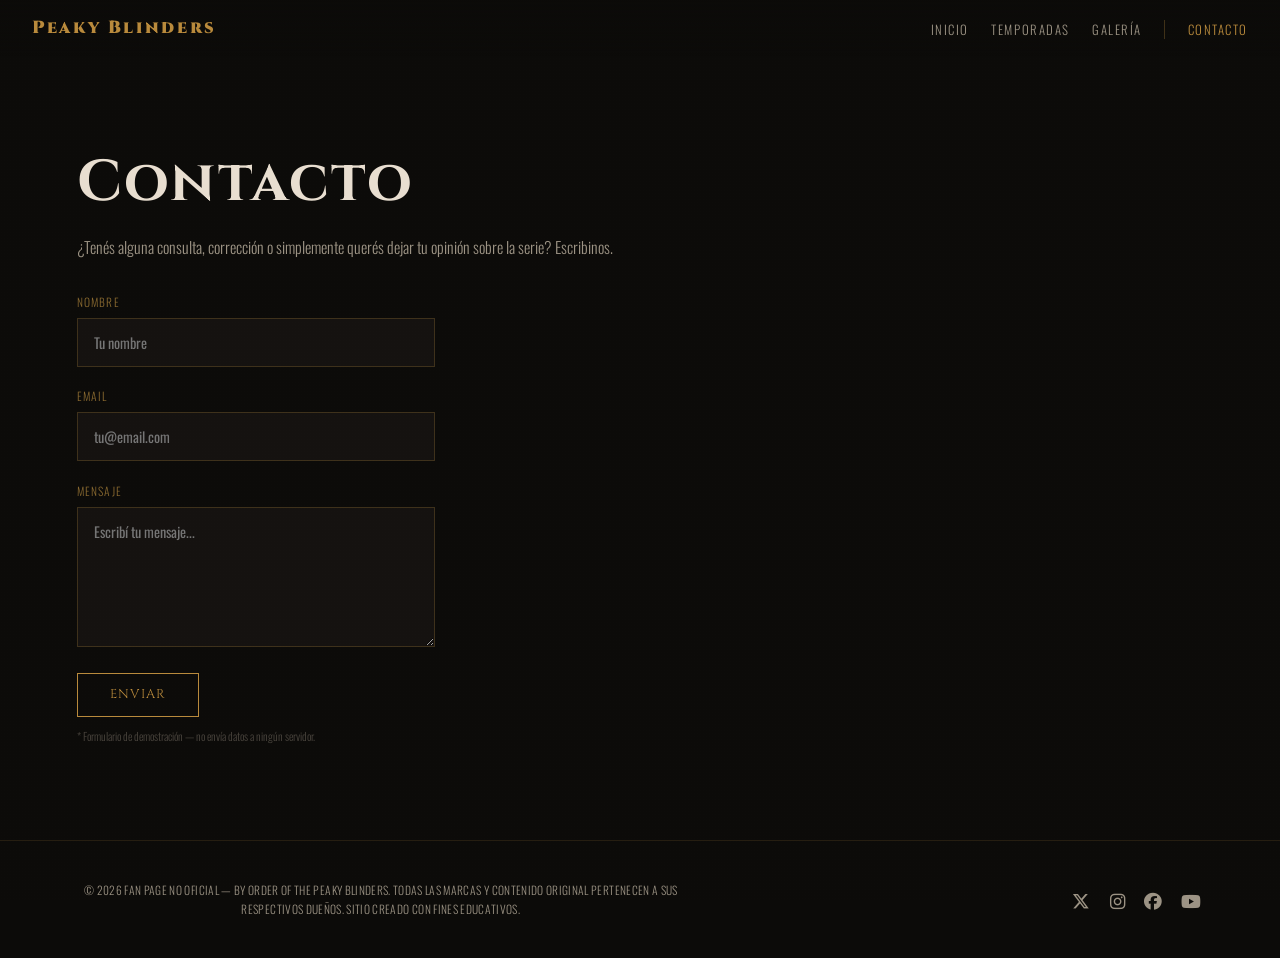
==== contacto.html @ 50bee4ca "Reestructurar sitio: home con personajes, temporadas con 6 episodios, galeria con lightbox" ====
<!DOCTYPE html>
<html lang="es">

<head>
  <meta charset="UTF-8">
  <meta name="viewport" content="width=device-width, initial-scale=1.0">
  <title>Contacto — Peaky Blinders</title>
  <link rel="preconnect" href="https://fonts.googleapis.com">
  <link
    href="https://fonts.googleapis.com/css2?family=Cinzel:wght@500;700;900&family=Oswald:wght@300;400;500;600&display=swap"
    rel="stylesheet">
  <link rel="stylesheet" href="https://cdnjs.cloudflare.com/ajax/libs/font-awesome/6.5.1/css/all.min.css">
  <link rel="stylesheet" href="css/estilos.css">
</head>

<body>

  <header class="site-header">
    <div class="brand">Peaky Blinders</div>
    <ul class="seasons-nav">
      <li><a href="index.html">Inicio</a></li>
      <li><a href="temporadas.html">Temporadas</a></li>
      <li><a href="galeria.html">Galería</a></li>
      <li><a href="contacto.html" class="active">Contacto</a></li>
    </ul>
  </header>

  <section class="contact-hero">
    <h1>Contacto</h1>
    <p>¿Tenés alguna consulta, corrección o simplemente querés dejar tu opinión sobre la serie? Escribinos.</p>
  </section>

  <form class="contact-form" onsubmit="return false;">
    <div>
      <label for="nombre">Nombre</label>
      <input type="text" id="nombre" name="nombre" placeholder="Tu nombre" required>
    </div>
    <div>
      <label for="email">Email</label>
      <input type="email" id="email" name="email" placeholder="tu@email.com" required>
    </div>
    <div>
      <label for="mensaje">Mensaje</label>
      <textarea id="mensaje" name="mensaje" placeholder="Escribí tu mensaje..." required></textarea>
    </div>
    <button type="submit">Enviar</button>
    <p class="form-note">* Formulario de demostración — no envía datos a ningún servidor.</p>
  </form>

  <footer class="site-footer">
    <div class="footer-legal">
      <p>© 2026 Fan page no oficial — By Order of the Peaky Blinders. Todas las marcas y contenido original pertenecen a
        sus respectivos dueños. Sitio creado con fines educativos.</p>
    </div>
    <div class="footer-social">
      <a href="https://x.com" target="_blank" rel="noopener" aria-label="X (Twitter)"><i
          class="fa-brands fa-x-twitter"></i></a>
      <a href="https://instagram.com" target="_blank" rel="noopener" aria-label="Instagram"><i
          class="fa-brands fa-instagram"></i></a>
      <a href="https://facebook.com" target="_blank" rel="noopener" aria-label="Facebook"><i
          class="fa-brands fa-facebook"></i></a>
      <a href="https://youtube.com" target="_blank" rel="noopener" aria-label="YouTube"><i
          class="fa-brands fa-youtube"></i></a>
    </div>
  </footer>

</body>

</html>
---- css/estilos.css ----
:root {
  --ink: #0c0b09;
  --leather: #2b2018;
  --smoke: #4a453e;
  --gold: #b98a3c;
  --gold-dim: #8a6a30;
  --blood: #5e1414;
  --cream: #e8ded0;
  --cream-dim: #9c9384;
}

* {
  box-sizing: border-box;
  margin: 0;
  padding: 0;
}

html {
  scroll-behavior: smooth;
}

body {
  background: var(--ink);
  color: var(--cream);
  font-family: 'Oswald', sans-serif;
  font-weight: 300;
  overflow-x: hidden;
  position: relative;
}

body::before {
  content: "";
  position: fixed;
  inset: 0;
  z-index: 1;
  pointer-events: none;
  background-image:
    radial-gradient(rgba(255, 255, 255, .025) 1px, transparent 1px),
    radial-gradient(rgba(255, 255, 255, .015) 1px, transparent 1px);
  background-size: 3px 3px, 5px 5px;
  background-position: 0 0, 1.5px 1.5px;
  mix-blend-mode: overlay;
  opacity: .5;
}

/* ---------- SEPARADOR ORNAMENTAL ---------- */
.divider {
  display: flex;
  align-items: center;
  justify-content: center;
  gap: .9rem;
  padding: 2.2rem 0;
  position: relative;
  z-index: 1;
}

.divider::before,
.divider::after {
  content: "";
  height: 1px;
  width: min(14vw, 120px);
  background: linear-gradient(90deg, transparent, rgba(185, 138, 60, .4));
}

.divider::after {
  background: linear-gradient(90deg, rgba(185, 138, 60, .4), transparent);
}

.divider span {
  width: 8px;
  height: 8px;
  border: 1px solid var(--gold-dim);
  transform: rotate(45deg);
  flex-shrink: 0;
}

h1,
h2,
h3 {
  font-family: 'Cinzel', serif;
  letter-spacing: .04em;
}

/* ---------- NAV ---------- */
nav {
  position: fixed;
  top: 0;
  left: 0;
  right: 0;
  z-index: 100;
  display: flex;
  align-items: center;
  justify-content: space-between;
  padding: 1rem 2rem;
  background: linear-gradient(to bottom, rgba(12, 11, 9, .95), rgba(12, 11, 9, 0));
}

.brand {
  font-family: 'Cinzel', serif;
  font-weight: 900;
  font-size: 1.1rem;
  letter-spacing: .15em;
  color: var(--gold);
}

.seasons-nav {
  display: flex;
  gap: 1.4rem;
  list-style: none;
}

.seasons-nav a {
  color: var(--cream-dim);
  text-decoration: none;
  font-size: .8rem;
  letter-spacing: .12em;
  text-transform: uppercase;
  transition: color .3s;
}

.seasons-nav a:hover,
.seasons-nav a:focus-visible {
  color: var(--gold);
}

.seasons-nav li:last-child a {
  border-left: 1px solid rgba(185, 138, 60, .3);
  padding-left: 1.4rem;
}

/* ---------- HERO ---------- */
.hero {
  height: 100vh;
  min-height: 600px;
  display: flex;
  flex-direction: column;
  align-items: center;
  justify-content: center;
  text-align: center;
  position: relative;
  background:
    radial-gradient(ellipse at 50% 30%, rgba(90, 60, 20, .25), transparent 60%),
    linear-gradient(180deg, #171310 0%, #0c0b09 70%);
}

.smoke {
  position: absolute;
  inset: 0;
  pointer-events: none;
  opacity: .35;
  background: radial-gradient(ellipse 60% 40% at 20% 80%, rgba(180, 150, 100, .15), transparent 70%),
    radial-gradient(ellipse 50% 30% at 80% 70%, rgba(120, 100, 70, .12), transparent 70%);
  animation: drift 18s ease-in-out infinite alternate;
}

@keyframes drift {
  from {
    transform: translateX(-3%) translateY(0);
  }

  to {
    transform: translateX(3%) translateY(-2%);
  }
}

.hero-eyebrow {
  color: var(--gold-dim);
  letter-spacing: .35em;
  font-size: .75rem;
  text-transform: uppercase;
  margin-bottom: 1rem;
}

.hero h1 {
  font-size: clamp(3rem, 9vw, 7rem);
  color: var(--cream);
  text-shadow: 0 0 40px rgba(185, 138, 60, .25);
}

.hero .sub {
  margin-top: 1rem;
  color: var(--cream-dim);
  font-size: 1rem;
  letter-spacing: .08em;
  max-width: 32rem;
}

.razor {
  width: 90px;
  height: 2px;
  background: linear-gradient(90deg, transparent, var(--gold), transparent);
  margin-top: 2.2rem;
}

.scroll-hint {
  position: absolute;
  bottom: 2.2rem;
  font-size: .7rem;
  letter-spacing: .2em;
  color: var(--cream-dim);
  text-transform: uppercase;
}

/* ---------- SEASON SECTIONS ---------- */
.season {
  position: relative;
  padding: 7rem 6vw 6rem;
  min-height: 100vh;
  border-top: 1px solid rgba(185, 138, 60, .15);
}

.season-head {
  display: flex;
  align-items: baseline;
  gap: 1.4rem;
  margin-bottom: .6rem;
}

.season-num {
  font-family: 'Cinzel', serif;
  font-weight: 900;
  font-size: 1rem;
  color: var(--gold-dim);
}

.season h2 {
  font-size: clamp(2rem, 5vw, 3.2rem);
  color: var(--cream);
}

.season-year {
  color: var(--cream-dim);
  font-size: .85rem;
  letter-spacing: .15em;
  margin-bottom: 2.2rem;
}

.season-synopsis {
  max-width: 42rem;
  color: var(--cream-dim);
  line-height: 1.75;
  font-weight: 300;
  margin-bottom: 3rem;
}

.season-synopsis strong {
  color: var(--gold);
  font-weight: 500;
}

.season-synopsis::first-letter {
  font-family: 'Cinzel', serif;
  font-size: 2.8em;
  line-height: .75;
  float: left;
  padding: .05em .1em 0 0;
  color: var(--gold);
}

/* ---------- GRILLA DE FOTOS ---------- */
.photo-grid {
  display: grid;
  grid-template-columns: repeat(3, 1fr);
  gap: .8rem;
  margin-bottom: 3rem;
}

.photo-item {
  position: relative;
  aspect-ratio: 4/3;
  background-size: cover;
  background-position: center;
  filter: sepia(.3) contrast(1.05) brightness(.95) saturate(1.05);
  border: 1px solid rgba(185, 138, 60, .25);
  overflow: hidden;
  transition: transform .3s ease;
}

.photo-item:hover {
  transform: scale(1.02);
}

.photo-item::before {
  content: "";
  position: absolute;
  inset: 0;
  background: linear-gradient(180deg, transparent 45%, rgba(0, 0, 0, .8) 100%);
}

.photo-item .slide-caption {
  position: absolute;
  left: 0;
  right: 0;
  bottom: 0;
  z-index: 1;
  padding: .9rem 1rem;
  font-size: .72rem;
  letter-spacing: .09em;
  color: var(--cream);
  text-transform: uppercase;
}

.photo-item .slide-caption span {
  display: block;
  color: var(--gold-dim);
  font-size: .62rem;
  margin-top: .2rem;
}

.photo-item.img-stock::after {
  content: "Imagen referencial";
  position: absolute;
  top: .5rem;
  right: .5rem;
  z-index: 1;
  font-size: .58rem;
  letter-spacing: .08em;
  text-transform: uppercase;
  color: var(--cream-dim);
  background: rgba(0, 0, 0, .5);
  padding: .2rem .4rem;
  border: 1px solid rgba(185, 138, 60, .3);
}

.photo-item.img-missing {
  background: repeating-linear-gradient(135deg, #1a1611, #1a1611 12px, #171310 12px, #171310 24px);
}

.photo-item.img-missing::after {
  content: "Colocá tu imagen en /img/";
  position: absolute;
  inset: 0;
  display: flex;
  align-items: center;
  justify-content: center;
  font-size: .62rem;
  letter-spacing: .12em;
  text-transform: uppercase;
  color: var(--smoke);
}

@media (max-width:720px) {
  .photo-grid {
    grid-template-columns: 1fr;
  }
}

.ep-grid {
  display: grid;
  grid-template-columns: repeat(auto-fill, minmax(220px, 1fr));
  gap: 1.2rem;
  margin-bottom: 2.5rem;
}

.ep-card {
  border: 1px solid rgba(185, 138, 60, .2);
  padding: 1.2rem 1.1rem;
  background: linear-gradient(160deg, rgba(255, 255, 255, .02), transparent);
  transition: border-color .3s, transform .3s;
}

.ep-card:hover {
  border-color: var(--gold);
  transform: translateY(-3px);
}

.ep-card .ep-num {
  font-family: 'Cinzel', serif;
  color: var(--gold-dim);
  font-size: .75rem;
  letter-spacing: .1em;
}

.ep-card h3 {
  font-size: 1rem;
  margin: .4rem 0 .5rem;
  color: var(--cream);
}

.ep-card p {
  font-size: .82rem;
  color: var(--cream-dim);
  line-height: 1.5;
}

.cast {
  display: flex;
  flex-wrap: wrap;
  gap: .6rem;
}

.cast a {
  font-size: .72rem;
  letter-spacing: .1em;
  text-transform: uppercase;
  padding: .4rem .8rem;
  border: 1px solid var(--smoke);
  color: var(--cream-dim);
  text-decoration: none;
  transition: border-color .3s, color .3s;
}

.cast a:hover,
.cast a:focus-visible {
  border-color: var(--gold);
  color: var(--gold);
}

/* progressive tone per season: darker→more crimson as the story escalates */
#s1 {
  background: #0c0b09;
}

#s2 {
  background: #100d0a;
}

#s3 {
  background: #130f0c;
}

#s4 {
  background: linear-gradient(180deg, #150f0d, #170e0e);
}

#s5 {
  background: linear-gradient(180deg, #170f0e, #1c0f0f);
}

#s6 {
  background: linear-gradient(180deg, #1a0f0f, #210c0c);
}

#s6 .season-num,
#s6 h2 {
  color: var(--blood);
}

footer {
  padding: 3rem 6vw;
  text-align: center;
  border-top: 1px solid rgba(185, 138, 60, .15);
  color: var(--cream-dim);
  font-size: .75rem;
  letter-spacing: .15em;
  text-transform: uppercase;
}

@media (max-width:720px) {
  .seasons-nav {
    display: none;
  }

  .season {
    padding: 5rem 6vw 4rem;
  }
}

/* ---------- PÁGINA DE PERSONAJES ---------- */
.characters-hero {
  padding: 1rem 6vw 3rem;
}

.characters-hero h1 {
  font-size: clamp(2.2rem, 6vw, 3.6rem);
  color: var(--cream);
}

.characters-hero p {
  color: var(--cream-dim);
  max-width: 38rem;
  margin-top: .8rem;
  line-height: 1.7;
}

.characters-list {
  padding: 1rem 6vw 5rem;
  display: flex;
  flex-direction: column;
  gap: 0;
}

.character-row {
  display: grid;
  grid-template-columns: 220px 1fr;
  gap: 2rem;
  padding: 2.4rem 0;
  border-top: 1px solid rgba(185, 138, 60, .15);
  scroll-margin-top: 6rem;
}

.character-photo {
  aspect-ratio: 3/4;
  background-size: cover;
  background-position: center;
  filter: sepia(.3) contrast(1.05) brightness(.95) saturate(1.05);
  border: 1px solid rgba(185, 138, 60, .25);
  position: relative;
}

.character-photo.img-stock::after {
  content: "Imagen referencial";
  position: absolute;
  bottom: .4rem;
  left: .4rem;
  right: .4rem;
  font-size: .55rem;
  letter-spacing: .06em;
  text-transform: uppercase;
  color: var(--cream-dim);
  background: rgba(0, 0, 0, .55);
  padding: .2rem .4rem;
  text-align: center;
}

.character-photo.img-missing {
  background: repeating-linear-gradient(135deg, #1a1611, #1a1611 12px, #171310 12px, #171310 24px);
}

.character-info h2 {
  font-size: 1.5rem;
  color: var(--cream);
  margin-bottom: .3rem;
}

.character-role {
  display: inline-block;
  font-size: .65rem;
  letter-spacing: .12em;
  text-transform: uppercase;
  padding: .25rem .6rem;
  margin-bottom: .9rem;
  border: 1px solid;
}

.character-role.familia {
  color: var(--gold);
  border-color: var(--gold-dim);
}

.character-role.aliado {
  color: #8fae8a;
  border-color: #4a5f47;
}

.character-role.enemigo {
  color: #c96a5a;
  border-color: var(--blood);
}

.character-info p.character-desc {
  color: var(--cream-dim);
  line-height: 1.75;
  max-width: 42rem;
}

.back-link {
  display: block;
  padding: 6.5rem 6vw 0;
  color: var(--gold-dim);
  text-decoration: none;
  font-size: .8rem;
  letter-spacing: .1em;
  text-transform: uppercase;
}

.back-link:hover {
  color: var(--gold);
}

@media (max-width:640px) {
  .character-row {
    grid-template-columns: 1fr;
  }

  .character-photo {
    max-width: 220px;
  }
}

/* ---------- NAV: estado activo ---------- */
.seasons-nav a.active {
  color: var(--gold);
}

/* ---------- LINK "TEMPORADA X" EN CADA PERSONAJE ---------- */
.character-season {
  display: inline-block;
  margin-top: .9rem;
  font-size: .7rem;
  letter-spacing: .1em;
  text-transform: uppercase;
  color: var(--gold-dim);
  text-decoration: none;
  border-bottom: 1px solid transparent;
  transition: color .3s, border-color .3s;
}

.character-season:hover,
.character-season:focus-visible {
  color: var(--gold);
  border-color: var(--gold);
}

/* ---------- PÁGINA DE INICIO: HEADER + 2 COLUMNAS ---------- */
.site-header {
  position: fixed;
  top: 0;
  left: 0;
  right: 0;
  z-index: 100;
  display: flex;
  align-items: center;
  justify-content: space-between;
  padding: 1rem 2rem;
  background: linear-gradient(to bottom, rgba(12, 11, 9, .95), rgba(12, 11, 9, 0));
}

.intro-split {
  min-height: 100vh;
  padding: 9rem 6vw 5rem;
  display: flex;
  flex-wrap: wrap;
  gap: 3rem;
  align-items: center;
}

.intro-text {
  flex: 1 1 380px;
}

.intro-text h1 {
  font-size: clamp(2.4rem, 6vw, 4.2rem);
  color: var(--cream);
  margin: .6rem 0 1.4rem;
}

.intro-text p {
  color: var(--cream-dim);
  line-height: 1.8;
  margin-bottom: 1.1rem;
  max-width: 38rem;
}

.intro-image {
  flex: 1 1 380px;
  align-self: stretch;
  min-height: 420px;
  background-size: cover;
  background-position: center;
  filter: sepia(.3) contrast(1.05) brightness(.95) saturate(1.05);
  border: 1px solid rgba(185, 138, 60, .25);
  position: relative;
}

.intro-image.img-stock::after {
  content: "Imagen referencial";
  position: absolute;
  top: .6rem;
  right: .6rem;
  font-size: .62rem;
  letter-spacing: .08em;
  text-transform: uppercase;
  color: var(--cream-dim);
  background: rgba(0, 0, 0, .5);
  padding: .25rem .5rem;
  border: 1px solid rgba(185, 138, 60, .3);
}

@media (max-width:720px) {
  .intro-split {
    padding-top: 7.5rem;
  }
}

/* ---------- FOOTER DE INICIO (legales + redes) ---------- */
.site-footer {
  padding: 2.5rem 6vw;
  border-top: 1px solid rgba(185, 138, 60, .15);
  display: flex;
  flex-wrap: wrap;
  gap: 1.5rem;
  align-items: center;
  justify-content: space-between;
}

.footer-legal p {
  color: var(--cream-dim);
  font-size: .72rem;
  letter-spacing: .03em;
  max-width: 38rem;
  line-height: 1.6;
}

.footer-social {
  display: flex;
  gap: 1.1rem;
}

.footer-social a {
  color: var(--cream-dim);
  font-size: 1.1rem;
  transition: color .3s;
}

.footer-social a:hover {
  color: var(--gold);
}

/* ---------- GALERÍA (mosaico con progresión I→VI) ---------- */
.gallery-hero {
  padding: 9rem 6vw 2.5rem;
}

.gallery-hero h1 {
  font-size: clamp(2.2rem, 6vw, 3.6rem);
  color: var(--cream);
}

.gallery-hero p {
  color: var(--cream-dim);
  max-width: 38rem;
  margin-top: .8rem;
  line-height: 1.7;
}

.gallery-mosaic {
  padding: 0 6vw 5rem;
  columns: 4 220px;
  column-gap: .8rem;
}

.gallery-item {
  break-inside: avoid;
  margin-bottom: .8rem;
  position: relative;
  background-size: cover;
  background-position: center;
  border: 1px solid var(--season-border, rgba(185, 138, 60, .25));
  filter: sepia(.3) contrast(1.05) brightness(.95) saturate(1.05);
  transition: transform .3s ease;
}

.gallery-item:hover {
  transform: scale(1.015);
}

.gallery-item.h-tall {
  height: 340px;
}

.gallery-item.h-mid {
  height: 250px;
}

.gallery-item.h-short {
  height: 180px;
}

.gallery-item::before {
  content: "";
  position: absolute;
  inset: 0;
  background: linear-gradient(180deg, transparent 55%, rgba(0, 0, 0, .75) 100%);
}

.gallery-item .gallery-label {
  position: absolute;
  left: 0;
  right: 0;
  bottom: 0;
  z-index: 1;
  padding: .6rem .7rem;
  font-size: .62rem;
  letter-spacing: .08em;
  text-transform: uppercase;
  color: var(--cream);
}

.gallery-item.img-stock::after {
  content: "Ref.";
  position: absolute;
  top: .4rem;
  right: .4rem;
  z-index: 1;
  font-size: .55rem;
  letter-spacing: .05em;
  text-transform: uppercase;
  color: var(--cream-dim);
  background: rgba(0, 0, 0, .5);
  padding: .15rem .35rem;
}

/* tinte progresivo: de neutral (T1) a rojo sangre (T6) */
.gallery-item[data-season="1"] {
  --season-border: rgba(185, 138, 60, .2);
}

.gallery-item[data-season="2"] {
  --season-border: rgba(185, 138, 60, .3);
}

.gallery-item[data-season="3"] {
  --season-border: rgba(185, 138, 60, .4);
}

.gallery-item[data-season="4"] {
  --season-border: rgba(180, 110, 70, .45);
}

.gallery-item[data-season="5"] {
  --season-border: rgba(170, 80, 60, .5);
}

.gallery-item[data-season="6"] {
  --season-border: rgba(94, 20, 20, .65);
  filter: sepia(.3) contrast(1.1) brightness(.9) saturate(1.15) hue-rotate(-4deg);
}

@media (max-width:900px) {
  .gallery-mosaic {
    columns: 3 180px;
  }
}

@media (max-width:600px) {
  .gallery-mosaic {
    columns: 2 140px;
    padding-top: 0;
  }

  .gallery-hero {
    padding-top: 7.5rem;
  }
}

/* ---------- CONTACTO ---------- */
.contact-hero {
  padding: 9rem 6vw 2rem;
}

.contact-hero h1 {
  font-size: clamp(2.2rem, 6vw, 3.6rem);
  color: var(--cream);
}

.contact-hero p {
  color: var(--cream-dim);
  max-width: 36rem;
  margin-top: .8rem;
  line-height: 1.7;
}

.contact-form {
  padding: 0 6vw 6rem;
  max-width: 32rem;
  display: flex;
  flex-direction: column;
  gap: 1.3rem;
}

.contact-form label {
  font-size: .72rem;
  letter-spacing: .1em;
  text-transform: uppercase;
  color: var(--gold-dim);
  margin-bottom: .5rem;
  display: block;
}

.contact-form input,
.contact-form textarea {
  width: 100%;
  background: #151210;
  border: 1px solid rgba(185, 138, 60, .25);
  color: var(--cream);
  padding: .8rem 1rem;
  font-family: 'Oswald', sans-serif;
  font-size: .9rem;
}

.contact-form input:focus,
.contact-form textarea:focus {
  outline: none;
  border-color: var(--gold);
}

.contact-form textarea {
  min-height: 140px;
  resize: vertical;
}

.contact-form button {
  align-self: flex-start;
  background: transparent;
  border: 1px solid var(--gold);
  color: var(--gold);
  padding: .8rem 2rem;
  font-family: 'Cinzel', serif;
  letter-spacing: .1em;
  text-transform: uppercase;
  font-size: .8rem;
  cursor: pointer;
  transition: background .3s, color .3s;
}

.contact-form button:hover {
  background: var(--gold);
  color: var(--ink);
}

.form-note {
  color: var(--smoke);
  font-size: .7rem;
  margin-top: -.6rem;
}

/* ---------- LIGHTBOX DE GALERÍA ---------- */
.lightbox {
  position: fixed;
  inset: 0;
  z-index: 1000;
  background: rgba(6, 5, 4, .94);
  display: none;
  align-items: center;
  justify-content: center;
  padding: 4vh 4vw;
}

.lightbox.open {
  display: flex;
}

.lightbox-img {
  max-width: 88vw;
  max-height: 80vh;
  object-fit: contain;
  filter: sepia(.25) contrast(1.05) brightness(.97);
  border: 1px solid rgba(185, 138, 60, .3);
}

.lightbox-caption {
  position: absolute;
  bottom: 6vh;
  left: 0;
  right: 0;
  text-align: center;
  color: var(--cream-dim);
  font-size: .8rem;
  letter-spacing: .1em;
  text-transform: uppercase;
}

.lightbox-close {
  position: absolute;
  top: 1.5rem;
  right: 2rem;
  background: none;
  border: none;
  color: var(--cream);
  font-size: 2rem;
  line-height: 1;
  cursor: pointer;
  z-index: 2;
  font-family: 'Cinzel', serif;
}

.lightbox-close:hover {
  color: var(--gold);
}

.lightbox-nav {
  position: absolute;
  top: 0;
  bottom: 0;
  width: 15%;
  min-width: 60px;
  background: none;
  border: none;
  color: var(--gold);
  font-family: 'Cinzel', serif;
  font-size: 2.4rem;
  cursor: pointer;
  z-index: 2;
  transition: color .3s;
}

.lightbox-nav.prev {
  left: 0;
}

.lightbox-nav.next {
  right: 0;
}

.lightbox-nav:hover {
  color: var(--cream);
}

.gallery-item {
  cursor: pointer;
}
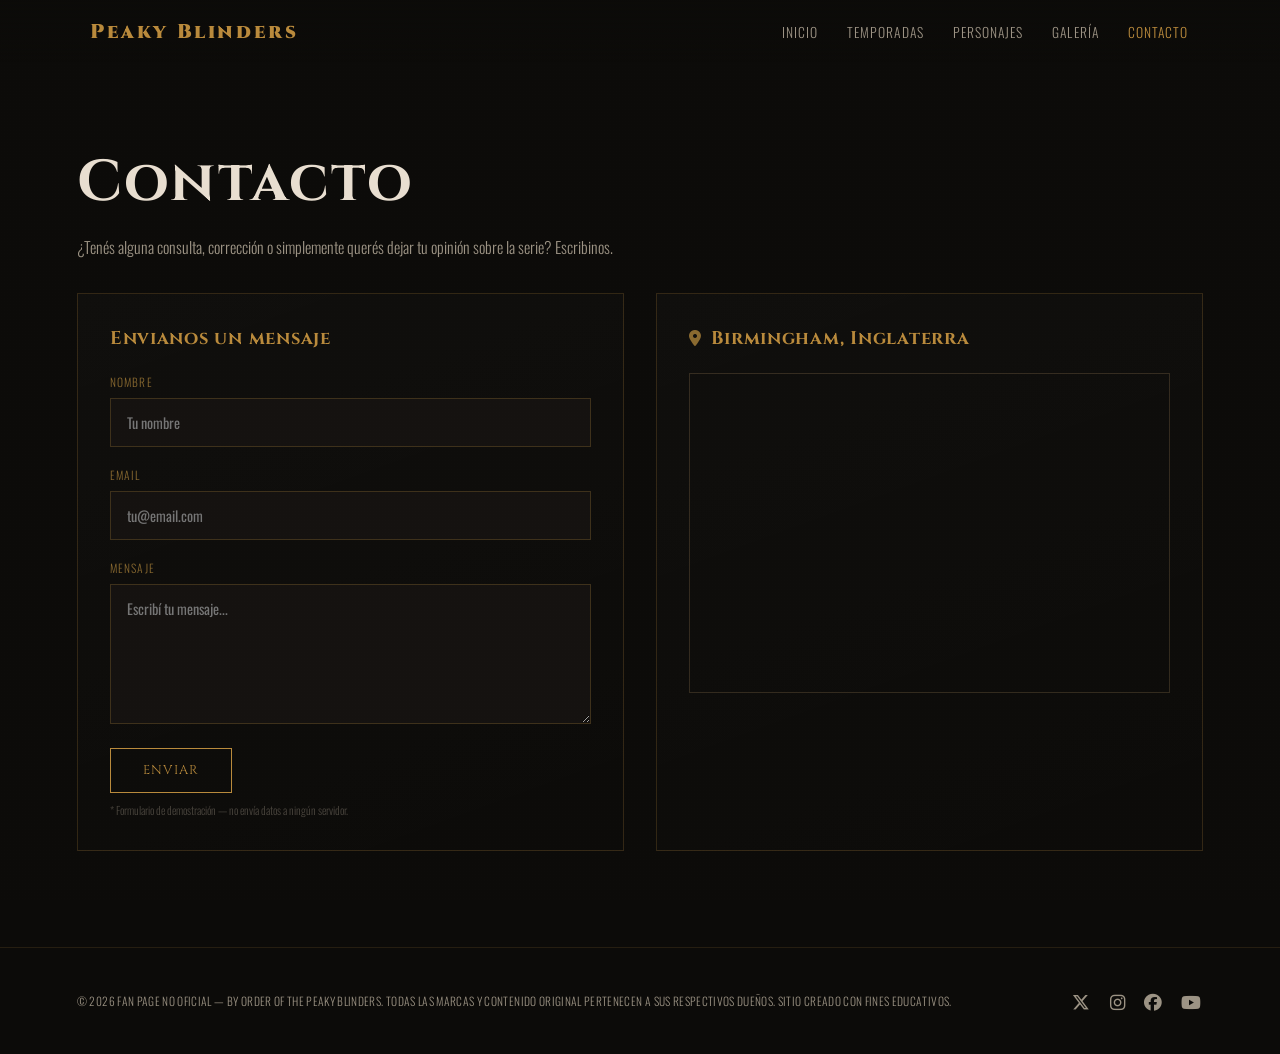
==== commit c08f4ee2: "Correcciones finales: nav, headers, contacto sin iconos superpuestos" ====
--- a/contacto.html
+++ b/contacto.html
@@ -16,13 +16,16 @@
 <body>
 
   <header class="site-header">
-    <div class="brand">Peaky Blinders</div>
-    <ul class="seasons-nav">
-      <li><a href="index.html">Inicio</a></li>
-      <li><a href="temporadas.html">Temporadas</a></li>
-      <li><a href="galeria.html">Galería</a></li>
-      <li><a href="contacto.html" class="active">Contacto</a></li>
-    </ul>
+    <div class="header-inner">
+      <a href="index.html" class="brand">Peaky Blinders</a>
+      <ul class="seasons-nav">
+        <li><a href="index.html">Inicio</a></li>
+        <li><a href="temporadas.html">Temporadas</a></li>
+        <li><a href="personajes.html">Personajes</a></li>
+        <li><a href="galeria.html">Galería</a></li>
+        <li><a href="contacto.html" class="active">Contacto</a></li>
+      </ul>
+    </div>
   </header>
 
   <section class="contact-hero">
@@ -30,22 +33,39 @@
     <p>¿Tenés alguna consulta, corrección o simplemente querés dejar tu opinión sobre la serie? Escribinos.</p>
   </section>
 
-  <form class="contact-form" onsubmit="return false;">
-    <div>
-      <label for="nombre">Nombre</label>
-      <input type="text" id="nombre" name="nombre" placeholder="Tu nombre" required>
+  <div class="contact-layout">
+    <div class="contact-panel">
+      <h2></i> Envianos un mensaje</h2>
+      <form class="contact-form" onsubmit="return false;">
+        <div class="input-icon">
+          <label for="nombre">Nombre</label>
+
+          <input type="text" id="nombre" name="nombre" placeholder="Tu nombre" required>
+        </div>
+        <div class="input-icon">
+          <label for="email">Email</label>
+
+          <input type="email" id="email" name="email" placeholder="tu@email.com" required>
+        </div>
+        <div class="input-icon">
+          <label for="mensaje">Mensaje</label>
+
+          <textarea id="mensaje" name="mensaje" placeholder="Escribí tu mensaje..." required></textarea>
+        </div>
+        <button type="submit">Enviar</button>
+        <p class="form-note">* Formulario de demostración — no envía datos a ningún servidor.</p>
+      </form>
     </div>
-    <div>
-      <label for="email">Email</label>
-      <input type="email" id="email" name="email" placeholder="tu@email.com" required>
+
+    <div class="contact-panel">
+      <h2><i class="fa-solid fa-location-dot"></i> Birmingham, Inglaterra</h2>
+      <div class="contact-map-wrap">
+        <iframe src="https://www.google.com/maps?q=Birmingham,+UK&output=embed" loading="lazy"
+          referrerpolicy="no-referrer-when-downgrade" allowfullscreen>
+        </iframe>
+      </div>
     </div>
-    <div>
-      <label for="mensaje">Mensaje</label>
-      <textarea id="mensaje" name="mensaje" placeholder="Escribí tu mensaje..." required></textarea>
-    </div>
-    <button type="submit">Enviar</button>
-    <p class="form-note">* Formulario de demostración — no envía datos a ningún servidor.</p>
-  </form>
+  </div>
 
   <footer class="site-footer">
     <div class="footer-legal">
--- a/css/estilos.css
+++ b/css/estilos.css
@@ -81,51 +81,62 @@
   letter-spacing: .04em;
 }
 
-/* ---------- NAV ---------- */
-nav {
+/* ---------- HEADER / NAV (unificado en todas las páginas) ---------- */
+.site-header {
   position: fixed;
   top: 0;
   left: 0;
   right: 0;
   z-index: 100;
   display: flex;
+  justify-content: center;
+  padding: 1.1rem 2rem;
+  background: linear-gradient(to bottom, rgba(12, 11, 9, .95), rgba(12, 11, 9, 0));
+}
+
+.header-inner {
+  width: 100%;
+  max-width: 1100px;
+  display: flex;
   align-items: center;
   justify-content: space-between;
-  padding: 1rem 2rem;
-  background: linear-gradient(to bottom, rgba(12, 11, 9, .95), rgba(12, 11, 9, 0));
+  gap: 2rem;
 }
 
 .brand {
   font-family: 'Cinzel', serif;
   font-weight: 900;
-  font-size: 1.1rem;
-  letter-spacing: .15em;
-  color: var(--gold);
+  font-size: 1.25rem;
+  letter-spacing: .13em;
+  color: var(--gold);
+  text-decoration: none;
+  transition: opacity .3s;
+  flex-shrink: 0;
+}
+
+.brand:hover {
+  opacity: .8;
 }
 
 .seasons-nav {
   display: flex;
-  gap: 1.4rem;
+  gap: 1.6rem;
   list-style: none;
 }
 
 .seasons-nav a {
   color: var(--cream-dim);
   text-decoration: none;
-  font-size: .8rem;
-  letter-spacing: .12em;
+  font-size: .85rem;
+  letter-spacing: .08em;
   text-transform: uppercase;
   transition: color .3s;
+  padding: .3rem .1rem;
 }
 
 .seasons-nav a:hover,
 .seasons-nav a:focus-visible {
   color: var(--gold);
-}
-
-.seasons-nav li:last-child a {
-  border-left: 1px solid rgba(185, 138, 60, .3);
-  padding-left: 1.4rem;
 }
 
 /* ---------- HERO ---------- */
@@ -454,22 +465,35 @@
   .season {
     padding: 5rem 6vw 4rem;
   }
+
+  .footer-legal p {
+    white-space: normal;
+  }
 }
 
 /* ---------- PÁGINA DE PERSONAJES ---------- */
 .characters-hero {
-  padding: 1rem 6vw 3rem;
+  padding: 8.5rem 6vw 3rem;
+}
+
+.characters-hero .page-eyebrow {
+  display: block;
+  color: var(--gold-dim);
+  letter-spacing: .3em;
+  font-size: .72rem;
+  text-transform: uppercase;
+  margin-bottom: .7rem;
 }
 
 .characters-hero h1 {
-  font-size: clamp(2.2rem, 6vw, 3.6rem);
+  font-size: clamp(2.4rem, 6vw, 4rem);
   color: var(--cream);
 }
 
 .characters-hero p {
   color: var(--cream-dim);
   max-width: 38rem;
-  margin-top: .8rem;
+  margin-top: .9rem;
   line-height: 1.7;
 }
 
@@ -602,20 +626,7 @@
   border-color: var(--gold);
 }
 
-/* ---------- PÁGINA DE INICIO: HEADER + 2 COLUMNAS ---------- */
-.site-header {
-  position: fixed;
-  top: 0;
-  left: 0;
-  right: 0;
-  z-index: 100;
-  display: flex;
-  align-items: center;
-  justify-content: space-between;
-  padding: 1rem 2rem;
-  background: linear-gradient(to bottom, rgba(12, 11, 9, .95), rgba(12, 11, 9, 0));
-}
-
+/* ---------- PÁGINA DE INICIO: HERO GRANDE + 2 COLUMNAS ---------- */
 .intro-split {
   min-height: 100vh;
   padding: 9rem 6vw 5rem;
@@ -623,16 +634,29 @@
   flex-wrap: wrap;
   gap: 3rem;
   align-items: center;
+  position: relative;
+  overflow: hidden;
+  background:
+    radial-gradient(ellipse at 30% 20%, rgba(90, 60, 20, .22), transparent 60%),
+    linear-gradient(180deg, #171310 0%, #0c0b09 70%);
+}
+
+.intro-split .smoke {
+  position: absolute;
 }
 
 .intro-text {
   flex: 1 1 380px;
+  position: relative;
+  z-index: 1;
 }
 
 .intro-text h1 {
-  font-size: clamp(2.4rem, 6vw, 4.2rem);
-  color: var(--cream);
-  margin: .6rem 0 1.4rem;
+  font-size: clamp(2.8rem, 7vw, 5.6rem);
+  color: var(--cream);
+  margin: .6rem 0 1rem;
+  text-shadow: 0 0 40px rgba(185, 138, 60, .2);
+  line-height: 1.02;
 }
 
 .intro-text p {
@@ -688,8 +712,8 @@
   color: var(--cream-dim);
   font-size: .72rem;
   letter-spacing: .03em;
-  max-width: 38rem;
   line-height: 1.6;
+  white-space: nowrap;
 }
 
 .footer-social {
@@ -868,6 +892,28 @@
   display: block;
 }
 
+.input-icon {
+  position: relative;
+}
+
+.input-icon i {
+  position: absolute;
+  left: 1.1rem;
+  top: 2.65rem;
+  color: var(--gold-dim);
+  font-size: .85rem;
+  pointer-events: none;
+}
+
+.input-icon input,
+.input-icon textarea {
+  padding-left: 3.4rem;
+}
+
+.input-icon textarea~i {
+  top: 2.65rem;
+}
+
 .contact-form input,
 .contact-form textarea {
   width: 100%;
@@ -913,6 +959,115 @@
   color: var(--smoke);
   font-size: .7rem;
   margin-top: -.6rem;
+}
+
+/* ---------- CONTACTO: layout con mapa ---------- */
+.contact-layout {
+  padding: 0 6vw 6rem;
+  display: flex;
+  flex-wrap: wrap;
+  gap: 2rem;
+}
+
+.contact-panel {
+  flex: 1 1 340px;
+  border: 1px solid rgba(185, 138, 60, .22);
+  background: linear-gradient(160deg, rgba(255, 255, 255, .015), transparent);
+  padding: 2rem;
+}
+
+.contact-panel h2 {
+  font-size: 1.15rem;
+  color: var(--gold);
+  margin-bottom: 1.4rem;
+  display: flex;
+  align-items: center;
+  gap: .6rem;
+}
+
+.contact-panel h2 i {
+  font-size: 1rem;
+  color: var(--gold-dim);
+}
+
+.contact-layout .contact-form {
+  padding: 0;
+  gap: 1.2rem;
+}
+
+.contact-map-wrap {
+  min-height: 320px;
+  position: relative;
+  display: flex;
+  flex-direction: column;
+}
+
+.contact-map-wrap iframe {
+  width: 100%;
+  flex: 1;
+  min-height: 280px;
+  border: 1px solid rgba(185, 138, 60, .25);
+  filter: sepia(.35) contrast(1.05) saturate(.8) brightness(.9) hue-rotate(-6deg);
+}
+
+.contact-map-label {
+  font-size: .7rem;
+  letter-spacing: .1em;
+  text-transform: uppercase;
+  color: var(--gold-dim);
+  margin-bottom: .7rem;
+  display: block;
+}
+
+/* ---------- PERSONAJES: categorías estilo hover "Apple" ---------- */
+.category-tabs {
+  display: flex;
+  gap: 0;
+  border-top: 1px solid rgba(185, 138, 60, .15);
+  border-bottom: 1px solid rgba(185, 138, 60, .15);
+  position: relative;
+  z-index: 2;
+  background: var(--ink);
+}
+
+.category-tab {
+  flex: 1;
+  text-align: center;
+  padding: 1.3rem 1rem;
+  cursor: pointer;
+  font-family: 'Cinzel', serif;
+  letter-spacing: .08em;
+  text-transform: uppercase;
+  font-size: .85rem;
+  color: var(--cream-dim);
+  border-right: 1px solid rgba(185, 138, 60, .15);
+  transition: color .3s, background .3s;
+}
+
+.category-tab:last-child {
+  border-right: none;
+}
+
+.category-tab.active,
+.category-tab:hover {
+  color: var(--gold);
+  background: rgba(185, 138, 60, .05);
+}
+
+.category-panels {
+  position: relative;
+}
+
+.category-panel {
+  max-height: 0;
+  overflow: hidden;
+  opacity: 0;
+  transition: max-height .5s ease, opacity .4s ease;
+}
+
+.category-panel.active {
+  max-height: 4000px;
+  opacity: 1;
 }
 
 /* ---------- LIGHTBOX DE GALERÍA ---------- */
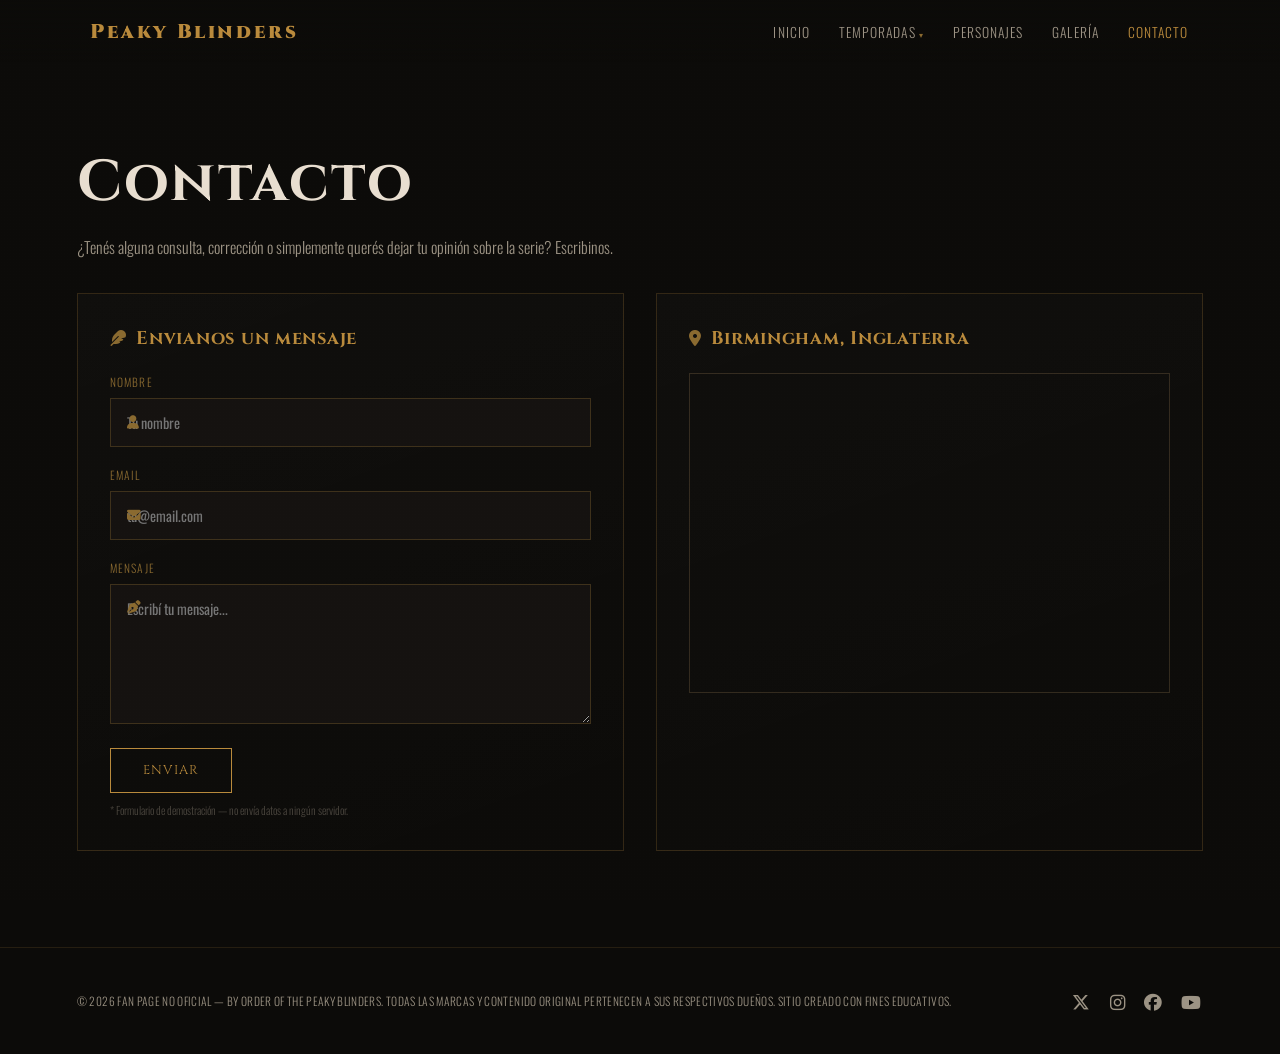
==== commit c1c35c33: "Agregar submenu desplegable y menu mobile funcional" ====
--- a/contacto.html
+++ b/contacto.html
@@ -20,11 +20,22 @@
       <a href="index.html" class="brand">Peaky Blinders</a>
       <ul class="seasons-nav">
         <li><a href="index.html">Inicio</a></li>
-        <li><a href="temporadas.html">Temporadas</a></li>
+        <li class="has-submenu">
+          <a href="temporadas.html">Temporadas</a>
+          <ul class="submenu">
+            <li><a href="temporadas.html#s1">Temporada I</a></li>
+            <li><a href="temporadas.html#s2">Temporada II</a></li>
+            <li><a href="temporadas.html#s3">Temporada III</a></li>
+            <li><a href="temporadas.html#s4">Temporada IV</a></li>
+            <li><a href="temporadas.html#s5">Temporada V</a></li>
+            <li><a href="temporadas.html#s6">Temporada VI</a></li>
+          </ul>
+        </li>
         <li><a href="personajes.html">Personajes</a></li>
         <li><a href="galeria.html">Galería</a></li>
         <li><a href="contacto.html" class="active">Contacto</a></li>
       </ul>
+      <button class="nav-toggle" aria-label="Abrir menú">☰</button>
     </div>
   </header>
 
@@ -35,21 +46,21 @@
 
   <div class="contact-layout">
     <div class="contact-panel">
-      <h2></i> Envianos un mensaje</h2>
+      <h2><i class="fa-solid fa-feather"></i> Envianos un mensaje</h2>
       <form class="contact-form" onsubmit="return false;">
         <div class="input-icon">
           <label for="nombre">Nombre</label>
-
+          <i class="fa-solid fa-user"></i>
           <input type="text" id="nombre" name="nombre" placeholder="Tu nombre" required>
         </div>
         <div class="input-icon">
           <label for="email">Email</label>
-
+          <i class="fa-solid fa-envelope"></i>
           <input type="email" id="email" name="email" placeholder="tu@email.com" required>
         </div>
         <div class="input-icon">
           <label for="mensaje">Mensaje</label>
-
+          <i class="fa-solid fa-pen-nib"></i>
           <textarea id="mensaje" name="mensaje" placeholder="Escribí tu mensaje..." required></textarea>
         </div>
         <button type="submit">Enviar</button>
@@ -84,6 +95,7 @@
     </div>
   </footer>
 
+  <script src="js/script.js"></script>
 </body>
 
 </html>
--- a/css/estilos.css
+++ b/css/estilos.css
@@ -1,1157 +1,512 @@
-:root {
-  --ink: #0c0b09;
-  --leather: #2b2018;
-  --smoke: #4a453e;
-  --gold: #b98a3c;
-  --gold-dim: #8a6a30;
-  --blood: #5e1414;
-  --cream: #e8ded0;
-  --cream-dim: #9c9384;
-}
-
-* {
-  box-sizing: border-box;
-  margin: 0;
-  padding: 0;
-}
-
-html {
-  scroll-behavior: smooth;
-}
-
-body {
-  background: var(--ink);
-  color: var(--cream);
-  font-family: 'Oswald', sans-serif;
-  font-weight: 300;
-  overflow-x: hidden;
-  position: relative;
-}
-
-body::before {
-  content: "";
-  position: fixed;
-  inset: 0;
-  z-index: 1;
-  pointer-events: none;
+:root{
+  --ink:#0c0b09;
+  --leather:#2b2018;
+  --smoke:#4a453e;
+  --gold:#b98a3c;
+  --gold-dim:#8a6a30;
+  --blood:#5e1414;
+  --cream:#e8ded0;
+  --cream-dim:#9c9384;
+}
+*{box-sizing:border-box;margin:0;padding:0;}
+html{scroll-behavior:smooth;}
+body{
+  background:var(--ink);
+  color:var(--cream);
+  font-family:'Oswald',sans-serif;
+  font-weight:300;
+  overflow-x:hidden;
+  position:relative;
+}
+body::before{
+  content:""; position:fixed; inset:0; z-index:1; pointer-events:none;
   background-image:
-    radial-gradient(rgba(255, 255, 255, .025) 1px, transparent 1px),
-    radial-gradient(rgba(255, 255, 255, .015) 1px, transparent 1px);
-  background-size: 3px 3px, 5px 5px;
-  background-position: 0 0, 1.5px 1.5px;
-  mix-blend-mode: overlay;
-  opacity: .5;
+    radial-gradient(rgba(255,255,255,.025) 1px, transparent 1px),
+    radial-gradient(rgba(255,255,255,.015) 1px, transparent 1px);
+  background-size:3px 3px, 5px 5px;
+  background-position:0 0, 1.5px 1.5px;
+  mix-blend-mode:overlay;
+  opacity:.5;
 }
 
 /* ---------- SEPARADOR ORNAMENTAL ---------- */
-.divider {
-  display: flex;
-  align-items: center;
-  justify-content: center;
-  gap: .9rem;
-  padding: 2.2rem 0;
-  position: relative;
-  z-index: 1;
-}
-
-.divider::before,
-.divider::after {
-  content: "";
-  height: 1px;
-  width: min(14vw, 120px);
-  background: linear-gradient(90deg, transparent, rgba(185, 138, 60, .4));
-}
-
-.divider::after {
-  background: linear-gradient(90deg, rgba(185, 138, 60, .4), transparent);
-}
-
-.divider span {
-  width: 8px;
-  height: 8px;
-  border: 1px solid var(--gold-dim);
-  transform: rotate(45deg);
-  flex-shrink: 0;
-}
-
-h1,
-h2,
-h3 {
-  font-family: 'Cinzel', serif;
-  letter-spacing: .04em;
-}
+.divider{
+  display:flex; align-items:center; justify-content:center; gap:.9rem;
+  padding:2.2rem 0; position:relative; z-index:1;
+}
+.divider::before, .divider::after{
+  content:""; height:1px; width:min(14vw,120px);
+  background:linear-gradient(90deg, transparent, rgba(185,138,60,.4));
+}
+.divider::after{ background:linear-gradient(90deg, rgba(185,138,60,.4), transparent); }
+.divider span{
+  width:8px; height:8px; border:1px solid var(--gold-dim);
+  transform:rotate(45deg); flex-shrink:0;
+}
+h1,h2,h3{font-family:'Cinzel',serif;letter-spacing:.04em;}
 
 /* ---------- HEADER / NAV (unificado en todas las páginas) ---------- */
-.site-header {
-  position: fixed;
-  top: 0;
-  left: 0;
-  right: 0;
-  z-index: 100;
-  display: flex;
-  justify-content: center;
-  padding: 1.1rem 2rem;
-  background: linear-gradient(to bottom, rgba(12, 11, 9, .95), rgba(12, 11, 9, 0));
-}
-
-.header-inner {
-  width: 100%;
-  max-width: 1100px;
-  display: flex;
-  align-items: center;
-  justify-content: space-between;
-  gap: 2rem;
-}
-
-.brand {
-  font-family: 'Cinzel', serif;
-  font-weight: 900;
-  font-size: 1.25rem;
-  letter-spacing: .13em;
-  color: var(--gold);
-  text-decoration: none;
-  transition: opacity .3s;
-  flex-shrink: 0;
-}
-
-.brand:hover {
-  opacity: .8;
-}
-
-.seasons-nav {
-  display: flex;
-  gap: 1.6rem;
-  list-style: none;
-}
-
-.seasons-nav a {
-  color: var(--cream-dim);
-  text-decoration: none;
-  font-size: .85rem;
-  letter-spacing: .08em;
-  text-transform: uppercase;
-  transition: color .3s;
-  padding: .3rem .1rem;
-}
-
-.seasons-nav a:hover,
-.seasons-nav a:focus-visible {
-  color: var(--gold);
+.site-header{
+  position:fixed; top:0; left:0; right:0; z-index:100;
+  display:flex; justify-content:center;
+  padding:1.1rem 2rem;
+  background:linear-gradient(to bottom, rgba(12,11,9,.95), rgba(12,11,9,0));
+}
+.header-inner{
+  width:100%; max-width:1100px;
+  display:flex; align-items:center; justify-content:space-between; gap:2rem;
+}
+.brand{
+  font-family:'Cinzel',serif; font-weight:900; font-size:1.25rem; letter-spacing:.13em;
+  color:var(--gold); text-decoration:none; transition:opacity .3s; flex-shrink:0;
+}
+.brand:hover{ opacity:.8; }
+.seasons-nav{display:flex; gap:1.6rem; list-style:none;}
+.seasons-nav a{
+  color:var(--cream-dim); text-decoration:none; font-size:.85rem;
+  letter-spacing:.08em; text-transform:uppercase; transition:color .3s;
+  padding:.3rem .1rem;
+}
+.seasons-nav a:hover, .seasons-nav a:focus-visible{color:var(--gold);}
+
+/* ---------- SUBMENÚ DESPLEGABLE (Temporadas) ---------- */
+.has-submenu{ position:relative; }
+.has-submenu > a::after{ content:" ▾"; font-size:.6em; color:var(--gold-dim); }
+.submenu{
+  list-style:none; position:absolute; top:100%; left:0; margin-top:.6rem;
+  min-width:170px; background:#141110; border:1px solid rgba(185,138,60,.25);
+  display:none; flex-direction:column; padding:.4rem 0; z-index:150;
+}
+.has-submenu:hover .submenu,
+.has-submenu:focus-within .submenu{ display:flex; }
+.submenu a{ padding:.6rem 1.1rem; font-size:.75rem; white-space:nowrap; display:block; }
+
+/* ---------- BOTÓN DE MENÚ (mobile) ---------- */
+.nav-toggle{
+  display:none; background:none; border:1px solid rgba(185,138,60,.4);
+  color:var(--gold); font-size:1.1rem; padding:.4rem .7rem; cursor:pointer;
 }
 
 /* ---------- HERO ---------- */
-.hero {
-  height: 100vh;
-  min-height: 600px;
-  display: flex;
-  flex-direction: column;
-  align-items: center;
-  justify-content: center;
-  text-align: center;
-  position: relative;
+.hero{
+  height:100vh; min-height:600px;
+  display:flex; flex-direction:column; align-items:center; justify-content:center;
+  text-align:center; position:relative;
   background:
-    radial-gradient(ellipse at 50% 30%, rgba(90, 60, 20, .25), transparent 60%),
+    radial-gradient(ellipse at 50% 30%, rgba(90,60,20,.25), transparent 60%),
     linear-gradient(180deg, #171310 0%, #0c0b09 70%);
 }
-
-.smoke {
-  position: absolute;
-  inset: 0;
-  pointer-events: none;
-  opacity: .35;
-  background: radial-gradient(ellipse 60% 40% at 20% 80%, rgba(180, 150, 100, .15), transparent 70%),
-    radial-gradient(ellipse 50% 30% at 80% 70%, rgba(120, 100, 70, .12), transparent 70%);
-  animation: drift 18s ease-in-out infinite alternate;
-}
-
-@keyframes drift {
-  from {
-    transform: translateX(-3%) translateY(0);
+.smoke{
+  position:absolute; inset:0; pointer-events:none; opacity:.35;
+  background:radial-gradient(ellipse 60% 40% at 20% 80%, rgba(180,150,100,.15), transparent 70%),
+             radial-gradient(ellipse 50% 30% at 80% 70%, rgba(120,100,70,.12), transparent 70%);
+  animation:drift 18s ease-in-out infinite alternate;
+}
+@keyframes drift{ from{transform:translateX(-3%) translateY(0);} to{transform:translateX(3%) translateY(-2%);} }
+.hero-eyebrow{color:var(--gold-dim); letter-spacing:.35em; font-size:.75rem; text-transform:uppercase; margin-bottom:1rem;}
+.hero h1{font-size:clamp(3rem,9vw,7rem); color:var(--cream); text-shadow:0 0 40px rgba(185,138,60,.25);}
+.hero .sub{margin-top:1rem; color:var(--cream-dim); font-size:1rem; letter-spacing:.08em; max-width:32rem;}
+.razor{
+  width:90px; height:2px; background:linear-gradient(90deg, transparent, var(--gold), transparent);
+  margin-top:2.2rem;
+}
+.scroll-hint{position:absolute; bottom:2.2rem; font-size:.7rem; letter-spacing:.2em; color:var(--cream-dim); text-transform:uppercase;}
+
+/* ---------- SEASON SECTIONS ---------- */
+.season{
+  position:relative; padding:7rem 6vw 6rem; min-height:100vh;
+  border-top:1px solid rgba(185,138,60,.15);
+}
+.season-head{display:flex; align-items:baseline; gap:1.4rem; margin-bottom:.6rem;}
+.season-num{font-family:'Cinzel',serif; font-weight:900; font-size:1rem; color:var(--gold-dim);}
+.season h2{font-size:clamp(2rem,5vw,3.2rem); color:var(--cream);}
+.season-year{color:var(--cream-dim); font-size:.85rem; letter-spacing:.15em; margin-bottom:2.2rem;}
+.season-synopsis{max-width:42rem; color:var(--cream-dim); line-height:1.75; font-weight:300; margin-bottom:3rem;}
+.season-synopsis strong{color:var(--gold); font-weight:500;}
+.season-synopsis::first-letter{
+  font-family:'Cinzel',serif; font-size:2.8em; line-height:.75;
+  float:left; padding:.05em .1em 0 0; color:var(--gold);
+}
+
+/* ---------- GRILLA DE FOTOS ---------- */
+.photo-grid{
+  display:grid; grid-template-columns:repeat(3, 1fr);
+  gap:.8rem; margin-bottom:3rem;
+}
+.photo-item{
+  position:relative; aspect-ratio:4/3;
+  background-size:cover; background-position:center;
+  filter:sepia(.3) contrast(1.05) brightness(.95) saturate(1.05);
+  border:1px solid rgba(185,138,60,.25);
+  overflow:hidden;
+  transition:transform .3s ease;
+}
+.photo-item:hover{ transform:scale(1.02); }
+.photo-item::before{
+  content:""; position:absolute; inset:0;
+  background:linear-gradient(180deg, transparent 45%, rgba(0,0,0,.8) 100%);
+}
+.photo-item .slide-caption{
+  position:absolute; left:0; right:0; bottom:0; z-index:1;
+  padding:.9rem 1rem;
+  font-size:.72rem; letter-spacing:.09em; color:var(--cream);
+  text-transform:uppercase;
+}
+.photo-item .slide-caption span{display:block; color:var(--gold-dim); font-size:.62rem; margin-top:.2rem;}
+.photo-item.img-stock::after{
+  content:"Imagen referencial"; position:absolute; top:.5rem; right:.5rem; z-index:1;
+  font-size:.58rem; letter-spacing:.08em; text-transform:uppercase; color:var(--cream-dim);
+  background:rgba(0,0,0,.5); padding:.2rem .4rem; border:1px solid rgba(185,138,60,.3);
+}
+.photo-item.img-missing{
+  background:repeating-linear-gradient(135deg, #1a1611, #1a1611 12px, #171310 12px, #171310 24px);
+}
+.photo-item.img-missing::after{
+  content:"Colocá tu imagen en /img/"; position:absolute; inset:0;
+  display:flex; align-items:center; justify-content:center;
+  font-size:.62rem; letter-spacing:.12em; text-transform:uppercase; color:var(--smoke);
+}
+
+@media (max-width:720px){
+  .photo-grid{ grid-template-columns:1fr; }
+}
+
+.ep-grid{
+  display:grid; grid-template-columns:repeat(auto-fill,minmax(220px,1fr));
+  gap:1.2rem; margin-bottom:2.5rem;
+}
+.ep-card{
+  border:1px solid rgba(185,138,60,.2); padding:1.2rem 1.1rem;
+  background:linear-gradient(160deg, rgba(255,255,255,.02), transparent);
+  transition:border-color .3s, transform .3s;
+}
+.ep-card:hover{border-color:var(--gold); transform:translateY(-3px);}
+.ep-card .ep-num{font-family:'Cinzel',serif; color:var(--gold-dim); font-size:.75rem; letter-spacing:.1em;}
+.ep-card h3{font-size:1rem; margin:.4rem 0 .5rem; color:var(--cream);}
+.ep-card p{font-size:.82rem; color:var(--cream-dim); line-height:1.5;}
+
+.cast{display:flex; flex-wrap:wrap; gap:.6rem;}
+.cast a{
+  font-size:.72rem; letter-spacing:.1em; text-transform:uppercase;
+  padding:.4rem .8rem; border:1px solid var(--smoke); color:var(--cream-dim);
+  text-decoration:none; transition:border-color .3s, color .3s;
+}
+.cast a:hover, .cast a:focus-visible{ border-color:var(--gold); color:var(--gold); }
+
+/* progressive tone per season: darker→more crimson as the story escalates */
+#s1{ background:#0c0b09; }
+#s2{ background:#100d0a; }
+#s3{ background:#130f0c; }
+#s4{ background:linear-gradient(180deg,#150f0d,#170e0e); }
+#s5{ background:linear-gradient(180deg,#170f0e,#1c0f0f); }
+#s6{ background:linear-gradient(180deg,#1a0f0f,#210c0c); }
+#s6 .season-num, #s6 h2{ color:var(--blood); }
+
+footer{
+  padding:3rem 6vw; text-align:center; border-top:1px solid rgba(185,138,60,.15);
+  color:var(--cream-dim); font-size:.75rem; letter-spacing:.15em; text-transform:uppercase;
+}
+
+@media (max-width:720px){
+  .nav-toggle{ display:block; }
+  .seasons-nav{
+    display:none; position:fixed; top:64px; left:0; right:0; z-index:99;
+    flex-direction:column; gap:0; background:#0e0c0a;
+    border-top:1px solid rgba(185,138,60,.2); max-height:80vh; overflow-y:auto;
+    padding:.5rem 6vw 1.5rem;
   }
-
-  to {
-    transform: translateX(3%) translateY(-2%);
+  .seasons-nav.open{ display:flex; }
+  .seasons-nav > li{ border-bottom:1px solid rgba(185,138,60,.1); }
+  .seasons-nav > li > a{ display:block; padding:1rem 0; }
+  .has-submenu > a::after{ display:none; }
+  .submenu{
+    position:static; display:flex; margin-top:0; border:none; background:none; padding:0 0 .6rem 1rem;
   }
-}
-
-.hero-eyebrow {
-  color: var(--gold-dim);
-  letter-spacing: .35em;
-  font-size: .75rem;
-  text-transform: uppercase;
-  margin-bottom: 1rem;
-}
-
-.hero h1 {
-  font-size: clamp(3rem, 9vw, 7rem);
-  color: var(--cream);
-  text-shadow: 0 0 40px rgba(185, 138, 60, .25);
-}
-
-.hero .sub {
-  margin-top: 1rem;
-  color: var(--cream-dim);
-  font-size: 1rem;
-  letter-spacing: .08em;
-  max-width: 32rem;
-}
-
-.razor {
-  width: 90px;
-  height: 2px;
-  background: linear-gradient(90deg, transparent, var(--gold), transparent);
-  margin-top: 2.2rem;
-}
-
-.scroll-hint {
-  position: absolute;
-  bottom: 2.2rem;
-  font-size: .7rem;
-  letter-spacing: .2em;
-  color: var(--cream-dim);
-  text-transform: uppercase;
-}
-
-/* ---------- SEASON SECTIONS ---------- */
-.season {
-  position: relative;
-  padding: 7rem 6vw 6rem;
-  min-height: 100vh;
-  border-top: 1px solid rgba(185, 138, 60, .15);
-}
-
-.season-head {
-  display: flex;
-  align-items: baseline;
-  gap: 1.4rem;
-  margin-bottom: .6rem;
-}
-
-.season-num {
-  font-family: 'Cinzel', serif;
-  font-weight: 900;
-  font-size: 1rem;
-  color: var(--gold-dim);
-}
-
-.season h2 {
-  font-size: clamp(2rem, 5vw, 3.2rem);
-  color: var(--cream);
-}
-
-.season-year {
-  color: var(--cream-dim);
-  font-size: .85rem;
-  letter-spacing: .15em;
-  margin-bottom: 2.2rem;
-}
-
-.season-synopsis {
-  max-width: 42rem;
-  color: var(--cream-dim);
-  line-height: 1.75;
-  font-weight: 300;
-  margin-bottom: 3rem;
-}
-
-.season-synopsis strong {
-  color: var(--gold);
-  font-weight: 500;
-}
-
-.season-synopsis::first-letter {
-  font-family: 'Cinzel', serif;
-  font-size: 2.8em;
-  line-height: .75;
-  float: left;
-  padding: .05em .1em 0 0;
-  color: var(--gold);
-}
-
-/* ---------- GRILLA DE FOTOS ---------- */
-.photo-grid {
-  display: grid;
-  grid-template-columns: repeat(3, 1fr);
-  gap: .8rem;
-  margin-bottom: 3rem;
-}
-
-.photo-item {
-  position: relative;
-  aspect-ratio: 4/3;
-  background-size: cover;
-  background-position: center;
-  filter: sepia(.3) contrast(1.05) brightness(.95) saturate(1.05);
-  border: 1px solid rgba(185, 138, 60, .25);
-  overflow: hidden;
-  transition: transform .3s ease;
-}
-
-.photo-item:hover {
-  transform: scale(1.02);
-}
-
-.photo-item::before {
-  content: "";
-  position: absolute;
-  inset: 0;
-  background: linear-gradient(180deg, transparent 45%, rgba(0, 0, 0, .8) 100%);
-}
-
-.photo-item .slide-caption {
-  position: absolute;
-  left: 0;
-  right: 0;
-  bottom: 0;
-  z-index: 1;
-  padding: .9rem 1rem;
-  font-size: .72rem;
-  letter-spacing: .09em;
-  color: var(--cream);
-  text-transform: uppercase;
-}
-
-.photo-item .slide-caption span {
-  display: block;
-  color: var(--gold-dim);
-  font-size: .62rem;
-  margin-top: .2rem;
-}
-
-.photo-item.img-stock::after {
-  content: "Imagen referencial";
-  position: absolute;
-  top: .5rem;
-  right: .5rem;
-  z-index: 1;
-  font-size: .58rem;
-  letter-spacing: .08em;
-  text-transform: uppercase;
-  color: var(--cream-dim);
-  background: rgba(0, 0, 0, .5);
-  padding: .2rem .4rem;
-  border: 1px solid rgba(185, 138, 60, .3);
-}
-
-.photo-item.img-missing {
-  background: repeating-linear-gradient(135deg, #1a1611, #1a1611 12px, #171310 12px, #171310 24px);
-}
-
-.photo-item.img-missing::after {
-  content: "Colocá tu imagen en /img/";
-  position: absolute;
-  inset: 0;
-  display: flex;
-  align-items: center;
-  justify-content: center;
-  font-size: .62rem;
-  letter-spacing: .12em;
-  text-transform: uppercase;
-  color: var(--smoke);
-}
-
-@media (max-width:720px) {
-  .photo-grid {
-    grid-template-columns: 1fr;
-  }
-}
-
-.ep-grid {
-  display: grid;
-  grid-template-columns: repeat(auto-fill, minmax(220px, 1fr));
-  gap: 1.2rem;
-  margin-bottom: 2.5rem;
-}
-
-.ep-card {
-  border: 1px solid rgba(185, 138, 60, .2);
-  padding: 1.2rem 1.1rem;
-  background: linear-gradient(160deg, rgba(255, 255, 255, .02), transparent);
-  transition: border-color .3s, transform .3s;
-}
-
-.ep-card:hover {
-  border-color: var(--gold);
-  transform: translateY(-3px);
-}
-
-.ep-card .ep-num {
-  font-family: 'Cinzel', serif;
-  color: var(--gold-dim);
-  font-size: .75rem;
-  letter-spacing: .1em;
-}
-
-.ep-card h3 {
-  font-size: 1rem;
-  margin: .4rem 0 .5rem;
-  color: var(--cream);
-}
-
-.ep-card p {
-  font-size: .82rem;
-  color: var(--cream-dim);
-  line-height: 1.5;
-}
-
-.cast {
-  display: flex;
-  flex-wrap: wrap;
-  gap: .6rem;
-}
-
-.cast a {
-  font-size: .72rem;
-  letter-spacing: .1em;
-  text-transform: uppercase;
-  padding: .4rem .8rem;
-  border: 1px solid var(--smoke);
-  color: var(--cream-dim);
-  text-decoration: none;
-  transition: border-color .3s, color .3s;
-}
-
-.cast a:hover,
-.cast a:focus-visible {
-  border-color: var(--gold);
-  color: var(--gold);
-}
-
-/* progressive tone per season: darker→more crimson as the story escalates */
-#s1 {
-  background: #0c0b09;
-}
-
-#s2 {
-  background: #100d0a;
-}
-
-#s3 {
-  background: #130f0c;
-}
-
-#s4 {
-  background: linear-gradient(180deg, #150f0d, #170e0e);
-}
-
-#s5 {
-  background: linear-gradient(180deg, #170f0e, #1c0f0f);
-}
-
-#s6 {
-  background: linear-gradient(180deg, #1a0f0f, #210c0c);
-}
-
-#s6 .season-num,
-#s6 h2 {
-  color: var(--blood);
-}
-
-footer {
-  padding: 3rem 6vw;
-  text-align: center;
-  border-top: 1px solid rgba(185, 138, 60, .15);
-  color: var(--cream-dim);
-  font-size: .75rem;
-  letter-spacing: .15em;
-  text-transform: uppercase;
-}
-
-@media (max-width:720px) {
-  .seasons-nav {
-    display: none;
-  }
-
-  .season {
-    padding: 5rem 6vw 4rem;
-  }
-
-  .footer-legal p {
-    white-space: normal;
-  }
+  .submenu a{ padding:.55rem 0; }
+  .season{padding:5rem 6vw 4rem;}
+  .footer-legal p{ white-space:normal; }
 }
 
 /* ---------- PÁGINA DE PERSONAJES ---------- */
-.characters-hero {
-  padding: 8.5rem 6vw 3rem;
-}
-
-.characters-hero .page-eyebrow {
-  display: block;
-  color: var(--gold-dim);
-  letter-spacing: .3em;
-  font-size: .72rem;
-  text-transform: uppercase;
-  margin-bottom: .7rem;
-}
-
-.characters-hero h1 {
-  font-size: clamp(2.4rem, 6vw, 4rem);
-  color: var(--cream);
-}
-
-.characters-hero p {
-  color: var(--cream-dim);
-  max-width: 38rem;
-  margin-top: .9rem;
-  line-height: 1.7;
-}
-
-.characters-list {
-  padding: 1rem 6vw 5rem;
-  display: flex;
-  flex-direction: column;
-  gap: 0;
-}
-
-.character-row {
-  display: grid;
-  grid-template-columns: 220px 1fr;
-  gap: 2rem;
-  padding: 2.4rem 0;
-  border-top: 1px solid rgba(185, 138, 60, .15);
-  scroll-margin-top: 6rem;
-}
-
-.character-photo {
-  aspect-ratio: 3/4;
-  background-size: cover;
-  background-position: center;
-  filter: sepia(.3) contrast(1.05) brightness(.95) saturate(1.05);
-  border: 1px solid rgba(185, 138, 60, .25);
-  position: relative;
-}
-
-.character-photo.img-stock::after {
-  content: "Imagen referencial";
-  position: absolute;
-  bottom: .4rem;
-  left: .4rem;
-  right: .4rem;
-  font-size: .55rem;
-  letter-spacing: .06em;
-  text-transform: uppercase;
-  color: var(--cream-dim);
-  background: rgba(0, 0, 0, .55);
-  padding: .2rem .4rem;
-  text-align: center;
-}
-
-.character-photo.img-missing {
-  background: repeating-linear-gradient(135deg, #1a1611, #1a1611 12px, #171310 12px, #171310 24px);
-}
-
-.character-info h2 {
-  font-size: 1.5rem;
-  color: var(--cream);
-  margin-bottom: .3rem;
-}
-
-.character-role {
-  display: inline-block;
-  font-size: .65rem;
-  letter-spacing: .12em;
-  text-transform: uppercase;
-  padding: .25rem .6rem;
-  margin-bottom: .9rem;
-  border: 1px solid;
-}
-
-.character-role.familia {
-  color: var(--gold);
-  border-color: var(--gold-dim);
-}
-
-.character-role.aliado {
-  color: #8fae8a;
-  border-color: #4a5f47;
-}
-
-.character-role.enemigo {
-  color: #c96a5a;
-  border-color: var(--blood);
-}
-
-.character-info p.character-desc {
-  color: var(--cream-dim);
-  line-height: 1.75;
-  max-width: 42rem;
-}
-
-.back-link {
-  display: block;
-  padding: 6.5rem 6vw 0;
-  color: var(--gold-dim);
-  text-decoration: none;
-  font-size: .8rem;
-  letter-spacing: .1em;
-  text-transform: uppercase;
-}
-
-.back-link:hover {
-  color: var(--gold);
-}
-
-@media (max-width:640px) {
-  .character-row {
-    grid-template-columns: 1fr;
-  }
-
-  .character-photo {
-    max-width: 220px;
-  }
+.characters-hero{
+  padding:8.5rem 6vw 3rem;
+}
+.characters-hero .page-eyebrow{
+  display:block; color:var(--gold-dim); letter-spacing:.3em; font-size:.72rem;
+  text-transform:uppercase; margin-bottom:.7rem;
+}
+.characters-hero h1{
+  font-size:clamp(2.4rem,6vw,4rem); color:var(--cream);
+}
+.characters-hero p{
+  color:var(--cream-dim); max-width:38rem; margin-top:.9rem; line-height:1.7;
+}
+.characters-list{
+  padding:1rem 6vw 5rem;
+  display:grid; grid-template-columns:repeat(2, 1fr); gap:1rem 3rem;
+}
+.character-row{
+  display:grid; grid-template-columns:140px 1fr; gap:1.4rem;
+  padding:1.6rem; border:1px solid rgba(185,138,60,.15);
+  scroll-margin-top:6rem;
+}
+.character-photo{
+  aspect-ratio:3/4; background-size:cover; background-position:center;
+  filter:sepia(.3) contrast(1.05) brightness(.95) saturate(1.05);
+  border:1px solid rgba(185,138,60,.25);
+  position:relative;
+}
+.character-photo.img-stock::after{
+  content:"Imagen referencial"; position:absolute; bottom:.4rem; left:.4rem; right:.4rem;
+  font-size:.55rem; letter-spacing:.06em; text-transform:uppercase; color:var(--cream-dim);
+  background:rgba(0,0,0,.55); padding:.2rem .4rem; text-align:center;
+}
+.character-photo.img-missing{
+  background:repeating-linear-gradient(135deg, #1a1611, #1a1611 12px, #171310 12px, #171310 24px);
+}
+.character-info h2{
+  font-size:1.5rem; color:var(--cream); margin-bottom:.3rem;
+}
+.character-role{
+  display:inline-block; font-size:.65rem; letter-spacing:.12em; text-transform:uppercase;
+  padding:.25rem .6rem; margin-bottom:.9rem; border:1px solid;
+}
+.character-role.familia{ color:var(--gold); border-color:var(--gold-dim); }
+.character-role.aliado{ color:#8fae8a; border-color:#4a5f47; }
+.character-role.enemigo{ color:#c96a5a; border-color:var(--blood); }
+.character-info p.character-desc{
+  color:var(--cream-dim); line-height:1.75; max-width:42rem;
+}
+.back-link{
+  display:block; padding:6.5rem 6vw 0; color:var(--gold-dim);
+  text-decoration:none; font-size:.8rem; letter-spacing:.1em; text-transform:uppercase;
+}
+.back-link:hover{ color:var(--gold); }
+
+@media (max-width:900px){
+  .characters-list{ grid-template-columns:1fr; }
+}
+@media (max-width:640px){
+  .character-row{ grid-template-columns:1fr; }
+  .character-photo{ max-width:220px; }
 }
 
 /* ---------- NAV: estado activo ---------- */
-.seasons-nav a.active {
-  color: var(--gold);
-}
+.seasons-nav a.active{ color:var(--gold); }
 
 /* ---------- LINK "TEMPORADA X" EN CADA PERSONAJE ---------- */
-.character-season {
-  display: inline-block;
-  margin-top: .9rem;
-  font-size: .7rem;
-  letter-spacing: .1em;
-  text-transform: uppercase;
-  color: var(--gold-dim);
-  text-decoration: none;
-  border-bottom: 1px solid transparent;
-  transition: color .3s, border-color .3s;
-}
-
-.character-season:hover,
-.character-season:focus-visible {
-  color: var(--gold);
-  border-color: var(--gold);
+.character-season{
+  display:inline-block; margin-top:.9rem;
+  font-size:.7rem; letter-spacing:.1em; text-transform:uppercase;
+  color:var(--gold-dim); text-decoration:none; border-bottom:1px solid transparent;
+  transition:color .3s, border-color .3s;
+}
+.character-season:hover, .character-season:focus-visible{
+  color:var(--gold); border-color:var(--gold);
 }
 
 /* ---------- PÁGINA DE INICIO: HERO GRANDE + 2 COLUMNAS ---------- */
-.intro-split {
-  min-height: 100vh;
-  padding: 9rem 6vw 5rem;
-  display: flex;
-  flex-wrap: wrap;
-  gap: 3rem;
-  align-items: center;
-  position: relative;
-  overflow: hidden;
+.intro-split{
+  min-height:100vh; padding:9rem 6vw 5rem;
+  display:flex; flex-wrap:wrap; gap:3rem; align-items:center;
+  position:relative; overflow:hidden;
   background:
-    radial-gradient(ellipse at 30% 20%, rgba(90, 60, 20, .22), transparent 60%),
+    radial-gradient(ellipse at 30% 20%, rgba(90,60,20,.22), transparent 60%),
     linear-gradient(180deg, #171310 0%, #0c0b09 70%);
 }
-
-.intro-split .smoke {
-  position: absolute;
-}
-
-.intro-text {
-  flex: 1 1 380px;
-  position: relative;
-  z-index: 1;
-}
-
-.intro-text h1 {
-  font-size: clamp(2.8rem, 7vw, 5.6rem);
-  color: var(--cream);
-  margin: .6rem 0 1rem;
-  text-shadow: 0 0 40px rgba(185, 138, 60, .2);
-  line-height: 1.02;
-}
-
-.intro-text p {
-  color: var(--cream-dim);
-  line-height: 1.8;
-  margin-bottom: 1.1rem;
-  max-width: 38rem;
-}
-
-.intro-image {
-  flex: 1 1 380px;
-  align-self: stretch;
-  min-height: 420px;
-  background-size: cover;
-  background-position: center;
-  filter: sepia(.3) contrast(1.05) brightness(.95) saturate(1.05);
-  border: 1px solid rgba(185, 138, 60, .25);
-  position: relative;
-}
-
-.intro-image.img-stock::after {
-  content: "Imagen referencial";
-  position: absolute;
-  top: .6rem;
-  right: .6rem;
-  font-size: .62rem;
-  letter-spacing: .08em;
-  text-transform: uppercase;
-  color: var(--cream-dim);
-  background: rgba(0, 0, 0, .5);
-  padding: .25rem .5rem;
-  border: 1px solid rgba(185, 138, 60, .3);
-}
-
-@media (max-width:720px) {
-  .intro-split {
-    padding-top: 7.5rem;
-  }
+.intro-split .smoke{ position:absolute; }
+.intro-text{ flex:1 1 380px; position:relative; z-index:1; }
+.intro-text h1{
+  font-size:clamp(2.8rem,7vw,5.6rem); color:var(--cream); margin:.6rem 0 1rem;
+  text-shadow:0 0 40px rgba(185,138,60,.2); line-height:1.02;
+}
+.intro-text p{
+  color:var(--cream-dim); line-height:1.8; margin-bottom:1.1rem; max-width:38rem;
+}
+.intro-image{
+  flex:1 1 380px; align-self:stretch; min-height:420px;
+  background-size:cover; background-position:center;
+  filter:sepia(.3) contrast(1.05) brightness(.95) saturate(1.05);
+  border:1px solid rgba(185,138,60,.25); position:relative;
+}
+.intro-image.img-stock::after{
+  content:"Imagen referencial"; position:absolute; top:.6rem; right:.6rem;
+  font-size:.62rem; letter-spacing:.08em; text-transform:uppercase; color:var(--cream-dim);
+  background:rgba(0,0,0,.5); padding:.25rem .5rem; border:1px solid rgba(185,138,60,.3);
+}
+
+@media (max-width:720px){
+  .intro-split{ padding-top:7.5rem; }
 }
 
 /* ---------- FOOTER DE INICIO (legales + redes) ---------- */
-.site-footer {
-  padding: 2.5rem 6vw;
-  border-top: 1px solid rgba(185, 138, 60, .15);
-  display: flex;
-  flex-wrap: wrap;
-  gap: 1.5rem;
-  align-items: center;
-  justify-content: space-between;
-}
-
-.footer-legal p {
-  color: var(--cream-dim);
-  font-size: .72rem;
-  letter-spacing: .03em;
-  line-height: 1.6;
-  white-space: nowrap;
-}
-
-.footer-social {
-  display: flex;
-  gap: 1.1rem;
-}
-
-.footer-social a {
-  color: var(--cream-dim);
-  font-size: 1.1rem;
-  transition: color .3s;
-}
-
-.footer-social a:hover {
-  color: var(--gold);
-}
+.site-footer{
+  padding:2.5rem 6vw; border-top:1px solid rgba(185,138,60,.15);
+  display:flex; flex-wrap:wrap; gap:1.5rem; align-items:center; justify-content:space-between;
+}
+.footer-legal p{
+  color:var(--cream-dim); font-size:.72rem; letter-spacing:.03em; line-height:1.6; white-space:nowrap;
+}
+.footer-social{ display:flex; gap:1.1rem; }
+.footer-social a{
+  color:var(--cream-dim); font-size:1.1rem; transition:color .3s;
+}
+.footer-social a:hover{ color:var(--gold); }
 
 /* ---------- GALERÍA (mosaico con progresión I→VI) ---------- */
-.gallery-hero {
-  padding: 9rem 6vw 2.5rem;
-}
-
-.gallery-hero h1 {
-  font-size: clamp(2.2rem, 6vw, 3.6rem);
-  color: var(--cream);
-}
-
-.gallery-hero p {
-  color: var(--cream-dim);
-  max-width: 38rem;
-  margin-top: .8rem;
-  line-height: 1.7;
-}
-
-.gallery-mosaic {
-  padding: 0 6vw 5rem;
-  columns: 4 220px;
-  column-gap: .8rem;
-}
-
-.gallery-item {
-  break-inside: avoid;
-  margin-bottom: .8rem;
-  position: relative;
-  background-size: cover;
-  background-position: center;
-  border: 1px solid var(--season-border, rgba(185, 138, 60, .25));
-  filter: sepia(.3) contrast(1.05) brightness(.95) saturate(1.05);
-  transition: transform .3s ease;
-}
-
-.gallery-item:hover {
-  transform: scale(1.015);
-}
-
-.gallery-item.h-tall {
-  height: 340px;
-}
-
-.gallery-item.h-mid {
-  height: 250px;
-}
-
-.gallery-item.h-short {
-  height: 180px;
-}
-
-.gallery-item::before {
-  content: "";
-  position: absolute;
-  inset: 0;
-  background: linear-gradient(180deg, transparent 55%, rgba(0, 0, 0, .75) 100%);
-}
-
-.gallery-item .gallery-label {
-  position: absolute;
-  left: 0;
-  right: 0;
-  bottom: 0;
-  z-index: 1;
-  padding: .6rem .7rem;
-  font-size: .62rem;
-  letter-spacing: .08em;
-  text-transform: uppercase;
-  color: var(--cream);
-}
-
-.gallery-item.img-stock::after {
-  content: "Ref.";
-  position: absolute;
-  top: .4rem;
-  right: .4rem;
-  z-index: 1;
-  font-size: .55rem;
-  letter-spacing: .05em;
-  text-transform: uppercase;
-  color: var(--cream-dim);
-  background: rgba(0, 0, 0, .5);
-  padding: .15rem .35rem;
-}
-
+.gallery-hero{ padding:9rem 6vw 2.5rem; }
+.gallery-hero h1{ font-size:clamp(2.2rem,6vw,3.6rem); color:var(--cream); }
+.gallery-hero p{ color:var(--cream-dim); max-width:38rem; margin-top:.8rem; line-height:1.7; }
+
+.gallery-mosaic{
+  padding:0 6vw 5rem;
+  columns:4 220px; column-gap:.8rem;
+}
+.gallery-item{
+  break-inside:avoid; margin-bottom:.8rem; position:relative;
+  background-size:cover; background-position:center;
+  border:1px solid var(--season-border, rgba(185,138,60,.25));
+  filter:sepia(.3) contrast(1.05) brightness(.95) saturate(1.05);
+  transition:transform .3s ease;
+}
+.gallery-item:hover{ transform:scale(1.015); }
+.gallery-item.h-tall{ height:340px; }
+.gallery-item.h-mid{ height:250px; }
+.gallery-item.h-short{ height:180px; }
+.gallery-item::before{
+  content:""; position:absolute; inset:0;
+  background:linear-gradient(180deg, transparent 55%, rgba(0,0,0,.75) 100%);
+}
+.gallery-item .gallery-label{
+  position:absolute; left:0; right:0; bottom:0; z-index:1;
+  padding:.6rem .7rem; font-size:.62rem; letter-spacing:.08em;
+  text-transform:uppercase; color:var(--cream);
+}
+.gallery-item.img-stock::after{
+  content:"Ref."; position:absolute; top:.4rem; right:.4rem; z-index:1;
+  font-size:.55rem; letter-spacing:.05em; text-transform:uppercase; color:var(--cream-dim);
+  background:rgba(0,0,0,.5); padding:.15rem .35rem;
+}
 /* tinte progresivo: de neutral (T1) a rojo sangre (T6) */
-.gallery-item[data-season="1"] {
-  --season-border: rgba(185, 138, 60, .2);
-}
-
-.gallery-item[data-season="2"] {
-  --season-border: rgba(185, 138, 60, .3);
-}
-
-.gallery-item[data-season="3"] {
-  --season-border: rgba(185, 138, 60, .4);
-}
-
-.gallery-item[data-season="4"] {
-  --season-border: rgba(180, 110, 70, .45);
-}
-
-.gallery-item[data-season="5"] {
-  --season-border: rgba(170, 80, 60, .5);
-}
-
-.gallery-item[data-season="6"] {
-  --season-border: rgba(94, 20, 20, .65);
-  filter: sepia(.3) contrast(1.1) brightness(.9) saturate(1.15) hue-rotate(-4deg);
-}
-
-@media (max-width:900px) {
-  .gallery-mosaic {
-    columns: 3 180px;
-  }
-}
-
-@media (max-width:600px) {
-  .gallery-mosaic {
-    columns: 2 140px;
-    padding-top: 0;
-  }
-
-  .gallery-hero {
-    padding-top: 7.5rem;
-  }
-}
+.gallery-item[data-season="1"]{ --season-border: rgba(185,138,60,.2); }
+.gallery-item[data-season="2"]{ --season-border: rgba(185,138,60,.3); }
+.gallery-item[data-season="3"]{ --season-border: rgba(185,138,60,.4); }
+.gallery-item[data-season="4"]{ --season-border: rgba(180,110,70,.45); }
+.gallery-item[data-season="5"]{ --season-border: rgba(170,80,60,.5); }
+.gallery-item[data-season="6"]{ --season-border: rgba(94,20,20,.65); filter:sepia(.3) contrast(1.1) brightness(.9) saturate(1.15) hue-rotate(-4deg); }
+
+@media (max-width:900px){ .gallery-mosaic{ columns:3 180px; } }
+@media (max-width:600px){ .gallery-mosaic{ columns:2 140px; padding-top:0; } .gallery-hero{ padding-top:7.5rem; } }
 
 /* ---------- CONTACTO ---------- */
-.contact-hero {
-  padding: 9rem 6vw 2rem;
-}
-
-.contact-hero h1 {
-  font-size: clamp(2.2rem, 6vw, 3.6rem);
-  color: var(--cream);
-}
-
-.contact-hero p {
-  color: var(--cream-dim);
-  max-width: 36rem;
-  margin-top: .8rem;
-  line-height: 1.7;
-}
-
-.contact-form {
-  padding: 0 6vw 6rem;
-  max-width: 32rem;
-  display: flex;
-  flex-direction: column;
-  gap: 1.3rem;
-}
-
-.contact-form label {
-  font-size: .72rem;
-  letter-spacing: .1em;
-  text-transform: uppercase;
-  color: var(--gold-dim);
-  margin-bottom: .5rem;
-  display: block;
-}
-
-.input-icon {
-  position: relative;
-}
-
-.input-icon i {
-  position: absolute;
-  left: 1.1rem;
-  top: 2.65rem;
-  color: var(--gold-dim);
-  font-size: .85rem;
-  pointer-events: none;
-}
-
-.input-icon input,
-.input-icon textarea {
-  padding-left: 3.4rem;
-}
-
-.input-icon textarea~i {
-  top: 2.65rem;
-}
-
-.contact-form input,
-.contact-form textarea {
-  width: 100%;
-  background: #151210;
-  border: 1px solid rgba(185, 138, 60, .25);
-  color: var(--cream);
-  padding: .8rem 1rem;
-  font-family: 'Oswald', sans-serif;
-  font-size: .9rem;
-}
-
-.contact-form input:focus,
-.contact-form textarea:focus {
-  outline: none;
-  border-color: var(--gold);
-}
-
-.contact-form textarea {
-  min-height: 140px;
-  resize: vertical;
-}
-
-.contact-form button {
-  align-self: flex-start;
-  background: transparent;
-  border: 1px solid var(--gold);
-  color: var(--gold);
-  padding: .8rem 2rem;
-  font-family: 'Cinzel', serif;
-  letter-spacing: .1em;
-  text-transform: uppercase;
-  font-size: .8rem;
-  cursor: pointer;
-  transition: background .3s, color .3s;
-}
-
-.contact-form button:hover {
-  background: var(--gold);
-  color: var(--ink);
-}
-
-.form-note {
-  color: var(--smoke);
-  font-size: .7rem;
-  margin-top: -.6rem;
-}
+.contact-hero{ padding:9rem 6vw 2rem; }
+.contact-hero h1{ font-size:clamp(2.2rem,6vw,3.6rem); color:var(--cream); }
+.contact-hero p{ color:var(--cream-dim); max-width:36rem; margin-top:.8rem; line-height:1.7; }
+.contact-form{
+  padding:0 6vw 6rem; max-width:32rem;
+  display:flex; flex-direction:column; gap:1.3rem;
+}
+.contact-form label{
+  font-size:.72rem; letter-spacing:.1em; text-transform:uppercase; color:var(--gold-dim);
+  margin-bottom:.5rem; display:block;
+}
+.input-icon{ position:relative; }
+.input-icon i{
+  position:absolute; left:1.1rem; top:2.65rem; color:var(--gold-dim); font-size:.85rem; pointer-events:none;
+}
+.input-icon input, .input-icon textarea{ padding-left:3.4rem; }
+.input-icon textarea ~ i{ top:2.65rem; }
+.contact-form input, .contact-form textarea{
+  width:100%; background:#151210; border:1px solid rgba(185,138,60,.25);
+  color:var(--cream); padding:.8rem 1rem; font-family:'Oswald',sans-serif; font-size:.9rem;
+}
+.contact-form input:focus, .contact-form textarea:focus{
+  outline:none; border-color:var(--gold);
+}
+.contact-form textarea{ min-height:140px; resize:vertical; }
+.contact-form button{
+  align-self:flex-start; background:transparent; border:1px solid var(--gold);
+  color:var(--gold); padding:.8rem 2rem; font-family:'Cinzel',serif; letter-spacing:.1em;
+  text-transform:uppercase; font-size:.8rem; cursor:pointer; transition:background .3s, color .3s;
+}
+.contact-form button:hover{ background:var(--gold); color:var(--ink); }
+.form-note{ color:var(--smoke); font-size:.7rem; margin-top:-.6rem; }
 
 /* ---------- CONTACTO: layout con mapa ---------- */
-.contact-layout {
-  padding: 0 6vw 6rem;
-  display: flex;
-  flex-wrap: wrap;
-  gap: 2rem;
-}
-
-.contact-panel {
-  flex: 1 1 340px;
-  border: 1px solid rgba(185, 138, 60, .22);
-  background: linear-gradient(160deg, rgba(255, 255, 255, .015), transparent);
-  padding: 2rem;
-}
-
-.contact-panel h2 {
-  font-size: 1.15rem;
-  color: var(--gold);
-  margin-bottom: 1.4rem;
-  display: flex;
-  align-items: center;
-  gap: .6rem;
-}
-
-.contact-panel h2 i {
-  font-size: 1rem;
-  color: var(--gold-dim);
-}
-
-.contact-layout .contact-form {
-  padding: 0;
-  gap: 1.2rem;
-}
-
-.contact-map-wrap {
-  min-height: 320px;
-  position: relative;
-  display: flex;
-  flex-direction: column;
-}
-
-.contact-map-wrap iframe {
-  width: 100%;
-  flex: 1;
-  min-height: 280px;
-  border: 1px solid rgba(185, 138, 60, .25);
-  filter: sepia(.35) contrast(1.05) saturate(.8) brightness(.9) hue-rotate(-6deg);
-}
-
-.contact-map-label {
-  font-size: .7rem;
-  letter-spacing: .1em;
-  text-transform: uppercase;
-  color: var(--gold-dim);
-  margin-bottom: .7rem;
-  display: block;
+.contact-layout{
+  padding:0 6vw 6rem; display:flex; flex-wrap:wrap; gap:2rem;
+}
+.contact-panel{
+  flex:1 1 340px; border:1px solid rgba(185,138,60,.22);
+  background:linear-gradient(160deg, rgba(255,255,255,.015), transparent);
+  padding:2rem;
+}
+.contact-panel h2{
+  font-size:1.15rem; color:var(--gold); margin-bottom:1.4rem;
+  display:flex; align-items:center; gap:.6rem;
+}
+.contact-panel h2 i{ font-size:1rem; color:var(--gold-dim); }
+.contact-layout .contact-form{ padding:0; gap:1.2rem; }
+.contact-map-wrap{ min-height:320px; position:relative; display:flex; flex-direction:column; }
+.contact-map-wrap iframe{
+  width:100%; flex:1; min-height:280px; border:1px solid rgba(185,138,60,.25);
+  filter:sepia(.35) contrast(1.05) saturate(.8) brightness(.9) hue-rotate(-6deg);
+}
+.contact-map-label{
+  font-size:.7rem; letter-spacing:.1em; text-transform:uppercase; color:var(--gold-dim);
+  margin-bottom:.7rem; display:block;
 }
 
 /* ---------- PERSONAJES: categorías estilo hover "Apple" ---------- */
-.category-tabs {
-  display: flex;
-  gap: 0;
-  border-top: 1px solid rgba(185, 138, 60, .15);
-  border-bottom: 1px solid rgba(185, 138, 60, .15);
-  position: relative;
-  z-index: 2;
-  background: var(--ink);
-}
-
-.category-tab {
-  flex: 1;
-  text-align: center;
-  padding: 1.3rem 1rem;
-  cursor: pointer;
-  font-family: 'Cinzel', serif;
-  letter-spacing: .08em;
-  text-transform: uppercase;
-  font-size: .85rem;
-  color: var(--cream-dim);
-  border-right: 1px solid rgba(185, 138, 60, .15);
-  transition: color .3s, background .3s;
-}
-
-.category-tab:last-child {
-  border-right: none;
-}
-
-.category-tab.active,
-.category-tab:hover {
-  color: var(--gold);
-  background: rgba(185, 138, 60, .05);
-}
-
-.category-panels {
-  position: relative;
-}
-
-.category-panel {
-  max-height: 0;
-  overflow: hidden;
-  opacity: 0;
-  transition: max-height .5s ease, opacity .4s ease;
-}
-
-.category-panel.active {
-  max-height: 4000px;
-  opacity: 1;
-}
+.category-tabs{
+  display:flex; gap:0; border-top:1px solid rgba(185,138,60,.15);
+  border-bottom:1px solid rgba(185,138,60,.15);
+  position:relative; z-index:2; background:var(--ink);
+}
+.category-tab{
+  flex:1; text-align:center; padding:1.3rem 1rem; cursor:pointer;
+  font-family:'Cinzel',serif; letter-spacing:.08em; text-transform:uppercase;
+  font-size:.85rem; color:var(--cream-dim); border-right:1px solid rgba(185,138,60,.15);
+  transition:color .3s, background .3s;
+}
+.category-tab:last-child{ border-right:none; }
+.category-tab.active, .category-tab:hover{ color:var(--gold); background:rgba(185,138,60,.05); }
+.category-panels{ position:relative; }
+.category-panel{
+  max-height:0; overflow:hidden; opacity:0;
+  transition:max-height .5s ease, opacity .4s ease;
+}
+.category-panel.active{ max-height:4000px; opacity:1; }
 
 /* ---------- LIGHTBOX DE GALERÍA ---------- */
-.lightbox {
-  position: fixed;
-  inset: 0;
-  z-index: 1000;
-  background: rgba(6, 5, 4, .94);
-  display: none;
-  align-items: center;
-  justify-content: center;
-  padding: 4vh 4vw;
-}
-
-.lightbox.open {
-  display: flex;
-}
-
-.lightbox-img {
-  max-width: 88vw;
-  max-height: 80vh;
-  object-fit: contain;
-  filter: sepia(.25) contrast(1.05) brightness(.97);
-  border: 1px solid rgba(185, 138, 60, .3);
-}
-
-.lightbox-caption {
-  position: absolute;
-  bottom: 6vh;
-  left: 0;
-  right: 0;
-  text-align: center;
-  color: var(--cream-dim);
-  font-size: .8rem;
-  letter-spacing: .1em;
-  text-transform: uppercase;
-}
-
-.lightbox-close {
-  position: absolute;
-  top: 1.5rem;
-  right: 2rem;
-  background: none;
-  border: none;
-  color: var(--cream);
-  font-size: 2rem;
-  line-height: 1;
-  cursor: pointer;
-  z-index: 2;
-  font-family: 'Cinzel', serif;
-}
-
-.lightbox-close:hover {
-  color: var(--gold);
-}
-
-.lightbox-nav {
-  position: absolute;
-  top: 0;
-  bottom: 0;
-  width: 15%;
-  min-width: 60px;
-  background: none;
-  border: none;
-  color: var(--gold);
-  font-family: 'Cinzel', serif;
-  font-size: 2.4rem;
-  cursor: pointer;
-  z-index: 2;
-  transition: color .3s;
-}
-
-.lightbox-nav.prev {
-  left: 0;
-}
-
-.lightbox-nav.next {
-  right: 0;
-}
-
-.lightbox-nav:hover {
-  color: var(--cream);
-}
-
-.gallery-item {
-  cursor: pointer;
-}+.lightbox{
+  position:fixed; inset:0; z-index:1000;
+  background:rgba(6,5,4,.94);
+  display:none; align-items:center; justify-content:center;
+  padding:4vh 4vw;
+}
+.lightbox.open{ display:flex; }
+.lightbox-img{
+  max-width:88vw; max-height:80vh; object-fit:contain;
+  filter:sepia(.25) contrast(1.05) brightness(.97);
+  border:1px solid rgba(185,138,60,.3);
+}
+.lightbox-caption{
+  position:absolute; bottom:6vh; left:0; right:0; text-align:center;
+  color:var(--cream-dim); font-size:.8rem; letter-spacing:.1em; text-transform:uppercase;
+}
+.lightbox-close{
+  position:absolute; top:1.5rem; right:2rem; background:none; border:none;
+  color:var(--cream); font-size:2rem; line-height:1; cursor:pointer; z-index:2;
+  font-family:'Cinzel',serif;
+}
+.lightbox-close:hover{ color:var(--gold); }
+.lightbox-nav{
+  position:absolute; top:0; bottom:0; width:15%; min-width:60px;
+  background:none; border:none; color:var(--gold); font-family:'Cinzel',serif;
+  font-size:2.4rem; cursor:pointer; z-index:2; transition:color .3s;
+}
+.lightbox-nav.prev{ left:0; }
+.lightbox-nav.next{ right:0; }
+.lightbox-nav:hover{ color:var(--cream); }
+.gallery-item{ cursor:pointer; }
